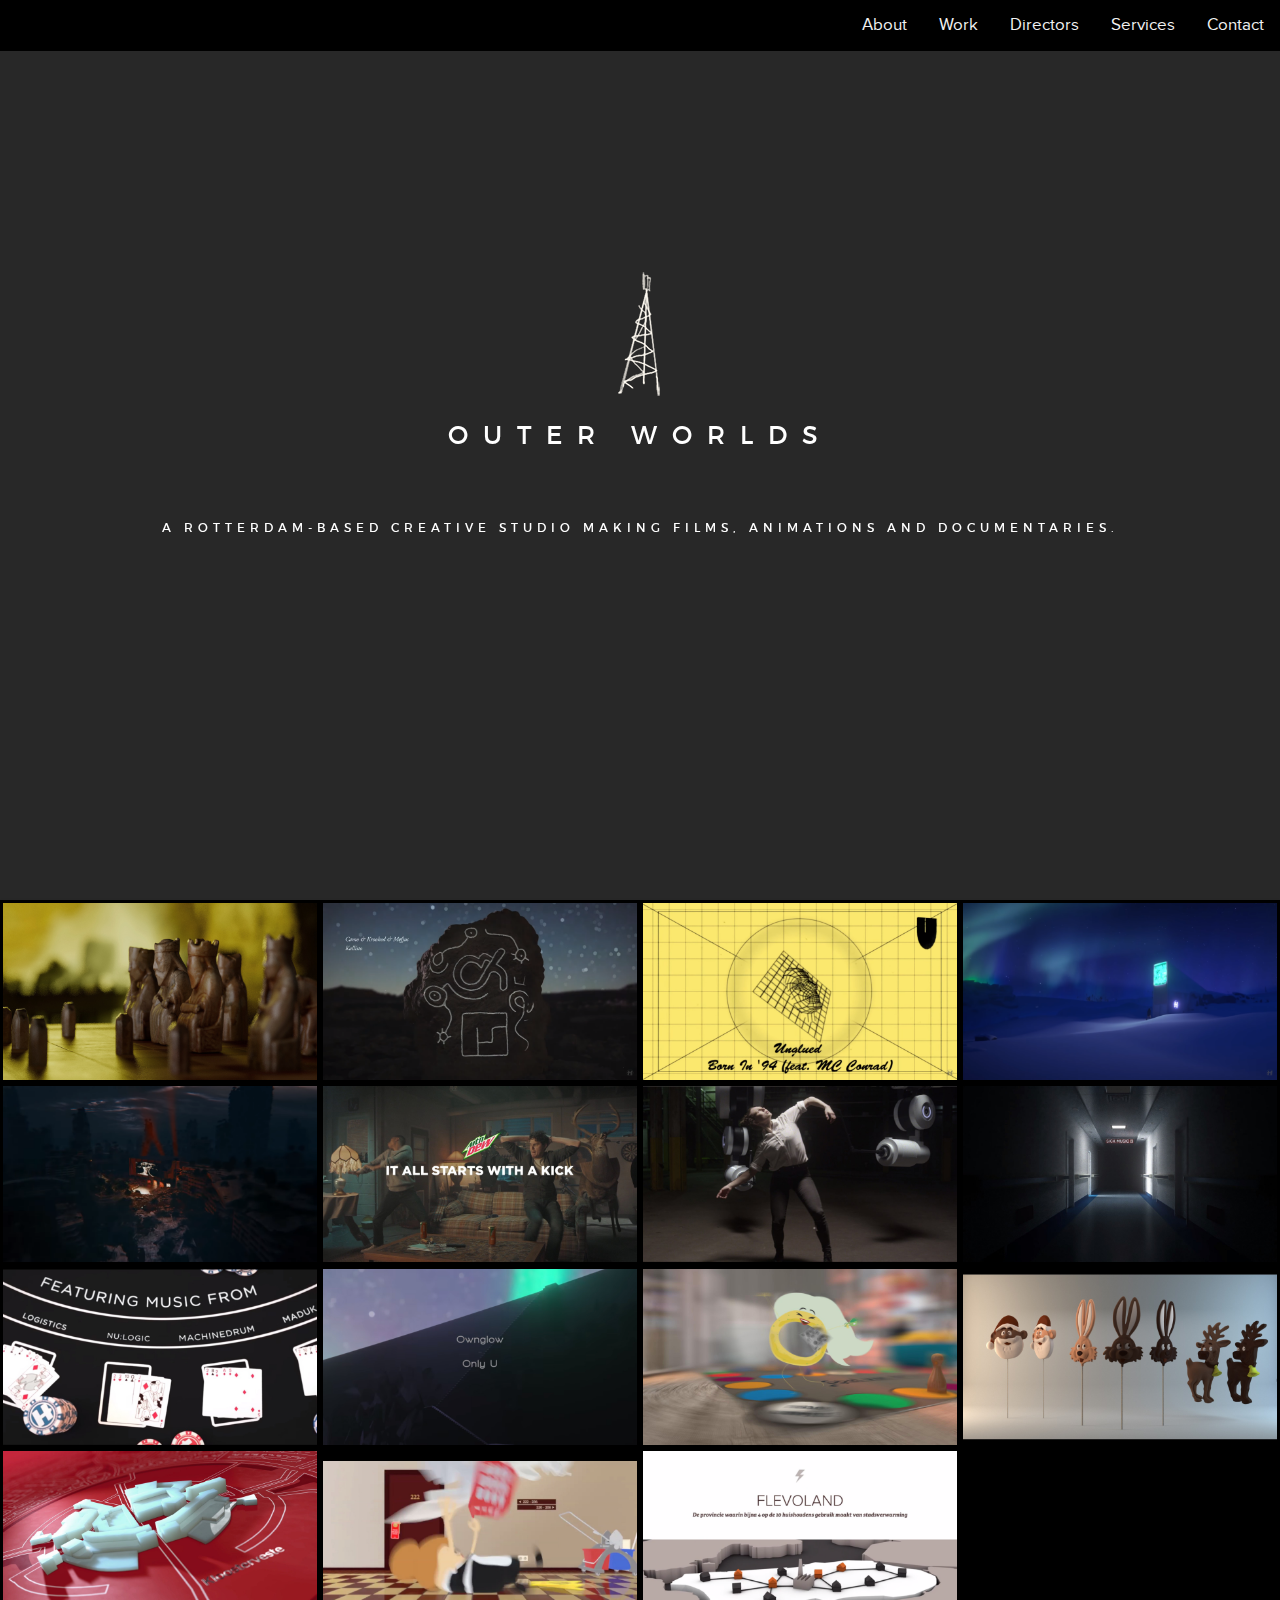
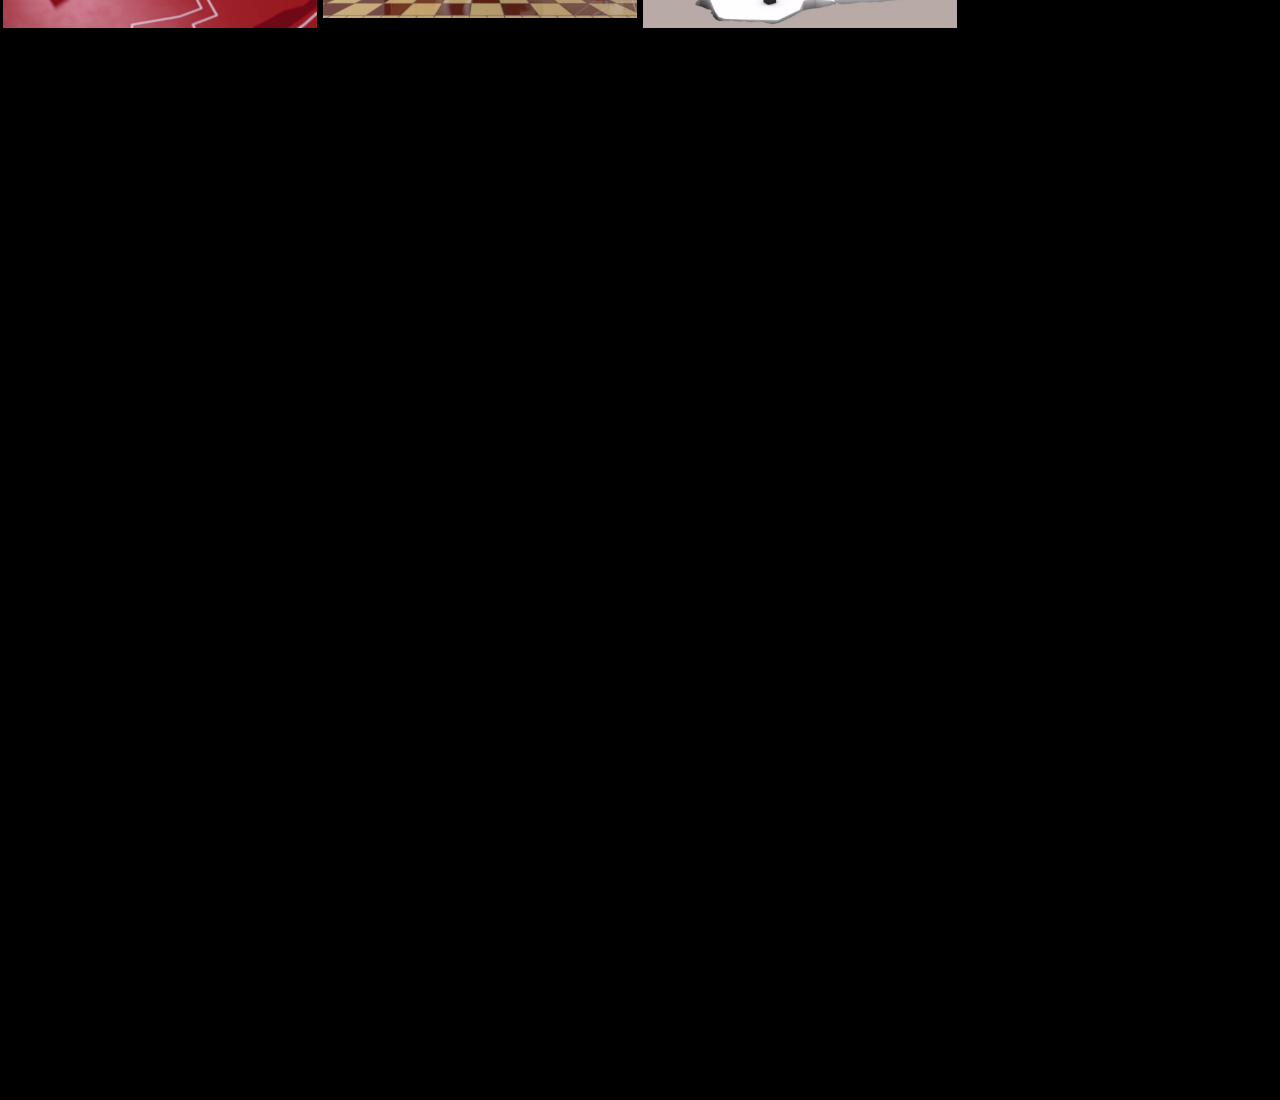
==== index.html @ 0bb69a41 "test" ====
<!DOCTYPE html>
<html>
    <style>

        a:link {
        color: #7c7d7d;
        text-decoration: none;
        }
        
        a:visited {
        color: #7c7d7d;
        }
        
        a:hover {
        color: #84895b;
        }
        
        hr { 
        color: #000;
        display: block;
        margin-top: 0.5em;
        margin-bottom: 0.5em;
        margin-left: auto;
        margin-right: auto;
        border-style: inset;
        border-width: 1px;
        } 
        
        </style>
    
    <head>
        <meta charset="utf-8">
        <meta http-equiv="X-UA-Compatible" content="IE=edge">
        <title>Outer Worlds Studio</title>
        <meta name="description" content="Outer Worlds Studio">
        <link rel="stylesheet" href="main.css">
        
         <!--
        Google Analytics
        -->
        <script>
  (function(i,s,o,g,r,a,m){i['GoogleAnalyticsObject']=r;i[r]=i[r]||function(){
  (i[r].q=i[r].q||[]).push(arguments)},i[r].l=1*new Date();a=s.createElement(o),
  m=s.getElementsByTagName(o)[0];a.async=1;a.src=g;m.parentNode.insertBefore(a,m)
  })(window,document,'script','//www.google-analytics.com/analytics.js','ga');

  ga('create', 'UA-64780541-1', 'auto');
  ga('send', 'pageview');

</script>
        
    </head>
    <body>
        <!-- The video -->
     
<video autoplay muted loop id="myVideo">
  <source src="home2.mp4" type="video/mp4">
</video>
        
        
        
        <div class="toplogo">
  <a class="active" href="#home">Outer Worlds Studio</a>
</div> 
         <div class="topnav">
  <a class="active" href="#home">Contact</a>
  <a href="#news">Services</a>
  <a href="#contact">Directors</a>
               <a href="#work">Work</a>
  <a href="#about">About</a>
</div> 

        
        <div class = "homepage">
           <div class = "homepagetext">
               <img ALIGN ="center" src="img/ow_white_150.png">
               <h2 ALIGN ="center">OUTER WORLDS</h2>
               <BR><BR><BR>
          
        <h1 text-align ="center">A ROTTERDAM-BASED CREATIVE STUDIO MAKING FILMS, ANIMATIONS AND DOCUMENTARIES.</h1>
     
 </div>
        
        
     
        
        
         </div>
   <section id="work">
               
               <div class = "homepagecontent">
        
       <!--
        
        <h4>WELCOME
        </h4>
        <br>
        
        <p>
                This is a showreel containing my work done in the last two years. 
        </p>
                   -->


            
            
            <!-- ADD PROJECTS HERE -->
        
            <div class="col span_1_of_4">
                <ul class="photo-grid"><li><figure>
            <a href="project/Reborn.html"><img src="project/img/reborn.jpg" alt="reborn">    <figcaption><p>Reborn<br>Carlo Pietramale</p></figcaption></figure></a></li></ul>
            </div> 
            
            <div class="col span_1_of_4">
                <ul class="photo-grid"><li><figure>
            <a href="project/HR_CK.html"><img src="project/img/HR_CK/hr_ck01.png" alt="HR_CK">    <figcaption><p>Camo & Krooked - Kallisto<br>Carlo Pietramale</p></figcaption></figure></a></li></ul>
            </div> 
        
         <div class="col span_1_of_4">
                <ul class="photo-grid"><li><figure>
            <a href="project/HR_UG.html"><img src="project/img/HR_UG/hr_ug01.png" alt="HR_UG">    <figcaption><p>Unglued & Phace - Malware<br>Carlo Pietramale</p></figcaption></figure></a></li></ul>
            </div> 
        

        
            <div class="col span_1_of_4">
                <ul class="photo-grid"><li><figure>
            <a href="project/HR_SM2019.html"><img src="project/img/SM2019/sm2019_h.png" alt="SM2019">    <figcaption><p>Sick Music 2019<br>Carlo Pietramale</p></figcaption></figure></a></li></ul>
            </div> 

            <div class="col span_1_of_4">
                <ul class="photo-grid"><li><figure>
            <a href="project/Chainsmokers.html"><img src="project/img/Chainsmokers/Chainsmokers_02.png" alt="Chainsmokers">    <figcaption><p>Chainsmokers<br>Carlo Pietramale</p></figcaption></figure></a></li></ul>
            </div> 
        
            <div class="col span_1_of_4">
                <ul class="photo-grid"><li><figure>
            <a href="project/MountainDew.html"><img src="project/img/Mountaindew/md01.jpg" alt="Mountain Dew">    <figcaption><p>Mountain Dew<br>Carlo Pietramale</p></figcaption></figure></a></li></ul>
            </div> 

            <div class="col span_1_of_4">
                <ul class="photo-grid"><li><figure>
            <a href="project/REACH.html"><img src="project/img/REACH/RE_05.jpg" alt="REACH">    <figcaption><p>REACH<br>Carlo Pietramale</p></figcaption></figure></a></li></ul>
            </div> 

            <div class="col span_1_of_4">
                <ul class="photo-grid"><li><figure>
            <a href="project/HR_SM3.html"><img src="project/img/HR_SM2018/SM_01.jpg" alt="SM2018">    <figcaption><p>SICK MUSIC 2018<br>Carlo Pietramale</p></figcaption></figure></a></li></ul>
            </div> 

            <div class="col span_1_of_4">
                <ul class="photo-grid"><li><figure>
            <a href="project/HR_WA21.html"><img src="project/img/HR_WA21/WA21_02.jpg" alt="WA21">    <figcaption><p>WE ARE 21<br>Carlo Pietramale</p></figcaption></figure></a></li></ul>
            </div> 
            

            <div class="col span_1_of_4">
                <ul class="photo-grid"><li><figure>
            <a href="project/Ownglow.html"><img src="project/img/Ownglow/OG_01.jpg" alt="Ownglow">    <figcaption><p>OWNGLOW<br>Carlo Pietramale</p></figcaption></figure></a></li></ul>
            </div> 
      
            <div class="col span_1_of_4">
                <ul class="photo-grid"><li><figure>
            <a href="project/Smiths.html"><img src="project/img/Smiths.jpg" alt="/Smiths"></a>   <figcaption><p>SMITHS - GEZELLIGE TIJDEN<br>Carlo Pietramale</p></figcaption></figure></a></li></ul>
            </div>

            <div class="col span_1_of_4">
                <ul class="photo-grid"><li><figure>
            <a href="project/Chocolate.html"><img src="project/img/chocolate_1920x1080.jpg" alt="Chocolate"></a>    <figcaption><p>CHOCOLATE<br>Carlo Pietramale</p></figcaption></figure></a></li></ul>
            </div> 

            <div class="col span_1_of_4">
                <ul class="photo-grid"><li><figure>
            <a href="project/NRW.html"><img src="project/img/Kloosterveste.jpg" alt="NRW"></a>    <figcaption><p>NRW<br>Carlo Pietramale</p></figcaption></figure></a></li></ul>
            </div>    

            <div class="col span_1_of_4">
                <ul class="photo-grid"><li><figure>
            <a href="project/SVH.html"><img src="project/img/SVH.jpg" alt="SVH"></a>    <figcaption><p>SVH</p></figcaption></figure></a></li></ul>
            </div>   

<div class="col span_1_of_4">
                <ul class="photo-grid"><li><figure>
            <a href="project/Bridgis.html"><img src="project/img/Bridgis.png" alt="Bridgis"></a>    <figcaption><p>Bridgis</p></figcaption></figure></a></li></ul>
            </div> 

</section>
            
       
            
            
            
            
            
            
        </div>
        <div class = "footer">
          
            </div>
     

        </div>
    </body>
</html>
<!--

    [[[[[[[[[[[[[[[      ]]]]]]]]]]]]]]]
    [::::::::::::::      ::::::::::::::]
    [::::::::::::::      ::::::::::::::]
    [::::::[[[[[[[:      :]]]]]]]::::::]
    [:::::[                      ]:::::]
    [:::::[                      ]:::::]
    [:::::[                      ]:::::]
    [:::::[                      ]:::::]
    [:::::[     CODE THE WEB     ]:::::]
    [:::::[  http://brackets.io  ]:::::]
    [:::::[                      ]:::::]
    [:::::[                      ]:::::]
    [:::::[                      ]:::::]
    [:::::[                      ]:::::]
    [::::::[[[[[[[:      :]]]]]]]::::::]
    [::::::::::::::      ::::::::::::::]
    [::::::::::::::      ::::::::::::::]
    [[[[[[[[[[[[[[[      ]]]]]]]]]]]]]]]

-->
---- main.css ----
/* http://meyerweb.com/eric/tools/css/reset/ 
   v2.0 | 20110126
   License: none (public domain)
*/

html, body, div, span, applet, object, iframe,
h1, h2, h3, h4, h5, h6, p, blockquote, pre,
a, abbr, acronym, address, big, cite, code,
del, dfn, em, img, ins, kbd, q, s, samp,
small, strike, strong, sub, sup, tt, var,
b, u, i, center,
dl, dt, dd, ol, ul, li,
fieldset, form, label, legend,
table, caption, tbody, tfoot, thead, tr, th, td,
article, aside, canvas, details, embed, 
figure, figcaption, footer, header, hgroup, 
menu, nav, output, ruby, section, summary,
time, mark, audio, video {
	margin: 0;
	padding: 0;
	border: 0;
	font-size: 100%;
	font: inherit;
	vertical-align: baseline;
}
/* HTML5 display-role reset for older browsers */
article, aside, details, figcaption, figure, 
footer, header, hgroup, menu, nav, section {
	display: block;
}
body {
	line-height: 1;
}
ol, ul {
	list-style: none;
}
blockquote, q {
	quotes: none;
}
blockquote:before, blockquote:after,
q:before, q:after {
	content: '';
	content: none;
}
table {
	border-collapse: collapse;
	border-spacing: 0;
}

/* HTML5 display-role reset for older browsers */




.toplogo {
      position: fixed;
  overflow: hidden;

    right:1;
    background: (0,0,0,0.5);
        z-index: 102;
        Height: 100vh;

}

.toplogo a {
  float: left;
  color: #f2f2f2;
  text-align: center;
  padding: 14px 16px;
  text-decoration: none;
  font-size: 17px;
}

.toplogo a:hover {
  background: rgba(0, 0, 0, 0.5);
  color: black;
    
}


/* Top navigation */
.topnav {
      position: fixed;
  overflow: hidden;

    right:0;
    background: (0,0,0,0.5);
        z-index: 101;
    width:100%;
    background-color:black;

}

.topnav a {

  float: right;
  color: #f2f2f2;
  text-align: center;
  padding: 14px 16px;
  text-decoration: none;
  font-size: 17px;
    
  background-color: rgba(0, 0, 0, 0.5);
}

.topnav a:hover {
  background: rgba(0, 0, 0, 0.9);
  color: white;
    
}

/* Style the video: 100% width and height to cover the entire window */
#myVideo {
  position: fixed;
  right: 0;
  bottom: 0;
  min-width: 100%;
  min-height: 100%;
    z-index: -1;
}


/* set body max width here */

body {
    margin: 0 auto;

 max-width: 100%;
    font-family: "Proxima-Nova", Helvetica, montserratregular, sans-serif;
    font-size: 15px;
    line-height: 1.5em;
    color: #FFFFFF;

    box-shadow: 0 0 2px rgba(0, 0, 0, 0.06);


}

.homepage {
    background: 0,0,0,0;
    Height: 100vh;
    Width: 100%;
    box-shadow: 0 0 2px rgba(0, 0, 0, 0.06);
    }

.homepagecontent {
    background: 1,1,1,1;
    Height: 200vh;
    Width: 100%;
    box-shadow: 0 0 2px rgba(0, 0, 0, 0.06);
    background-color: #000;
    }
.homepagetext{
    
position: absolute;
top: 30%;
Width: 100%;
}

.homepagesubtext{
    
          position: absolute;
  top: 30%;
    Width: 50%;
    align-self: center;
}

/*  SECTIONS  */
.section {
	clear: none;
	padding: 0px;
	margin: 0%;
}

/*  COLUMN SETUP  */
.col {
	display: block;
	float:left;
	margin: 0.25% 0.25% 0.25% 0.25%;

}

.colcontact {
	display: block;
	float:left;
	margin: 0.25% 0.25% 0.25% 0%;
}
.col:first-child { margin-left: 0.25%; }

/*  GROUPING  */
.group:before,
.group:after { content:""; display:table; }
.group:after { clear:both;}
.group { zoom:1; /* For IE 6/7 */ }
/*  GRID OF FOUR  */
.span_4_of_4 {
	width: 100%;
}
.span_3_of_4 {
	width: 74.6%;
}
.span_2_of_4 {
	width: 49.2%;
}
.span_1_of_4 {
	width: 24.5%;
}

/*  GRID OF THREE  */
.span_3_of_3 { width: 100%; }
.span_2_of_3 { width: 66.66%; }
.span_1_of_3 { width: 31.48%; }

/*  GO FULL WIDTH BELOW 480 PIXELS */
@media only screen and (max-widthhttp://carlopietramale.com/: 480px) {
	.col {  margin: 1% 0 1% 0%; }
	.span_1_of_4, .span_2_of_4, .span_3_of_4, .span_4_of_4 { width: 100%; }
}




#footer_social {
        float:left;
        display:inline-block;
        width:16px;
        height:16px;
    
    
}



html {
    background-color: #282828;
    -webkit-font-smoothing: antialiased;
    height:100%
}


h1, h2, h3, h4, h5, h6 {
    color: #FFFFFF;
    font-weight: normal;
    line-height: 1.3em;
    
}

h1 {
    letter-spacing: 5px;
    font-size: 12px;
    font-family: "montserratregular";
    text-align: center;
}

h2 {
    margin-top: 0em;
    font-size: 25px;
    letter-spacing: 15px;
    font-family: "montserratregular";
    text-align: center;
}

h3 {
    margin-top: 0em;
    font-size: 12px;
    font-family: "Proxima-Nova";
    letter-spacing: 1px;
    
}

h4 {
    font-size: 26px;
    font-family: "Proxima-Nova";
    line-height: 1;
}

h5 {
    font-size: 280%;
    font-family: "Proxima-Nova";
    line-height: 1;
}
contactmargin {
    margin-left: 2cm;
}
footer {
    font-size: 10px;
}
/* footer text */

.alignleft {
	float: left;
}
.alignright {
	float: right;
}
.aligncenter {
    float:center;   
}

/* footer text */

a {
    color: #0083e8;
}

/* center text countdown, remove after countdown */

.countdownimage {

position:relative;
}



.countdowntext {
    
left: 0;
    position:absolute;
    text-align:center;
    top: 30px;
    width: 100%
    
}

/* center text countdown, remove after countdown */

.image {
    position:relative;
}

.text {
    left: 0;
    position:absolute;
    text-align:center;
    top: 30px;
    width: 100%
}

/* center text countdown, remove after countdown */

p {
    font-family: "Proxima-Nova";
    line-height: 1.5em;
    margin: 10px 0;
    
}

b, strong {
    font-weight: 600;
}


samp {
    display: none;
}

img {

    background: transparent;
    border-radius: 0px;
    display: block;
    margin: 0em auto;
    max-width: 100%;
}

br {
    content: " ";
    display: block;
    margin: 10px ;
    line-height: 5px;
}

br1 {
    content: " ";
    display: block;
    margin: 10px ;
    line-height: 5px;
}

hr {
    color:"#7c7d7d";
}

slider {
    line-height:30px;
    background-color:#eeeeee;
    width:1024;
    float:left;	      
    
}

@-webkit-keyframes colorize {
    0% {
        -webkit-filter: grayscale(100%);
    }
    100% {
        -webkit-filter: grayscale(0%);
    }
}

@keyframes colorize {
    0% {
        filter: grayscale(100%);
    }
    100% {
        filter: grayscale(0%);
    }
}

@font-face {
    font-family: 'montserratregular';
    src: url('fonts/montserrat-regular-webfont.eot');
    src: url('fonts/montserrat-regular-webfont.eot?#iefix') format('embedded-opentype'),
         url('fonts/montserrat-regular-webfont.woff2') format('woff2'),
         url('fonts/montserrat-regular-webfont.woff') format('woff'),
         url('fonts/montserrat-webfont.ttf') format('truetype');
    font-weight: normal;
    font-style: normal;

}

@font-face {
    font-family: 'Proxima-Nova';
    src: url('fonts/mamark_simonson_-_proxima_nova_regular-webfont.eot');
    src: url('fonts/mark_simonson_-_proxima_nova_regular-webfont.eot?#iefix') format('embedded-opentype'),
         url('fonts/mark_simonson_-_proxima_nova_regular-webfont.woff2') format('woff2'),
         url('fonts/mark_simonson_-_proxima_nova_regular-webfont.woff') format('woff'),
         url('fonts/mark_simonson_-_proxima_nova_regular-webfont.ttf') format('truetype');
    font-weight: normal;
    font-style: normal;

}




.photo-grid {


	text-align: center;

}

.photo-grid li {



}

.photo-grid img {

}

.photo-grid figure {
    /*fix de hoogte hier */
	height: 100%;
	overflow: hidden;
	position: relative;
	width: 100%;
}

.photo-grid figcaption {
	background: rgba(0,0,0,0.8);
	color: white;
	display: table;
	height: 100%;
    width:100%;
	left: 0;
	opacity: 0;
	position: absolute;
	right: 0;
	top: 0;
	z-index: 100;
}

.photo-grid figcaption p {
	display: table-cell;
	position: relative;
	top: -40px;
	width: 400px;
	vertical-align: middle;
}

.photo-grid li:hover figcaption {
	opacity: 1;
}

.photo-grid figcaption p {
	display: table-cell;
	position: relative;
	top: -40px;
	width: 289px;
	-webkit-transition: all 300ms ease-out;
	-moz-transition: all 300ms ease-out;
	transition: all 300ms ease-out;
	vertical-align: middle;
}

.photo-grid li:hover figcaption p {
	-moz-transform: translateY(40px);
	-webkit-transform: translateY(40px);
	transform: translateY(40px);
}

.photo-grid figcaption {
	background: rgba(0,0,0,0.8);
	color: #7c7d7d;
	display: table;
	height: 100%;
	left: 0;
	opacity: 0;
	position: absolute;
	right: 0;
	top: 0;
	-webkit-transition: all 300ms;
	-moz-transition: all 300ms;
	transition: all 300ms;
	-webkit-transition-delay: 100ms;
	-moz-transition-delay: 100ms;
	transition-delay: 100ms;
	z-index: 100;
}
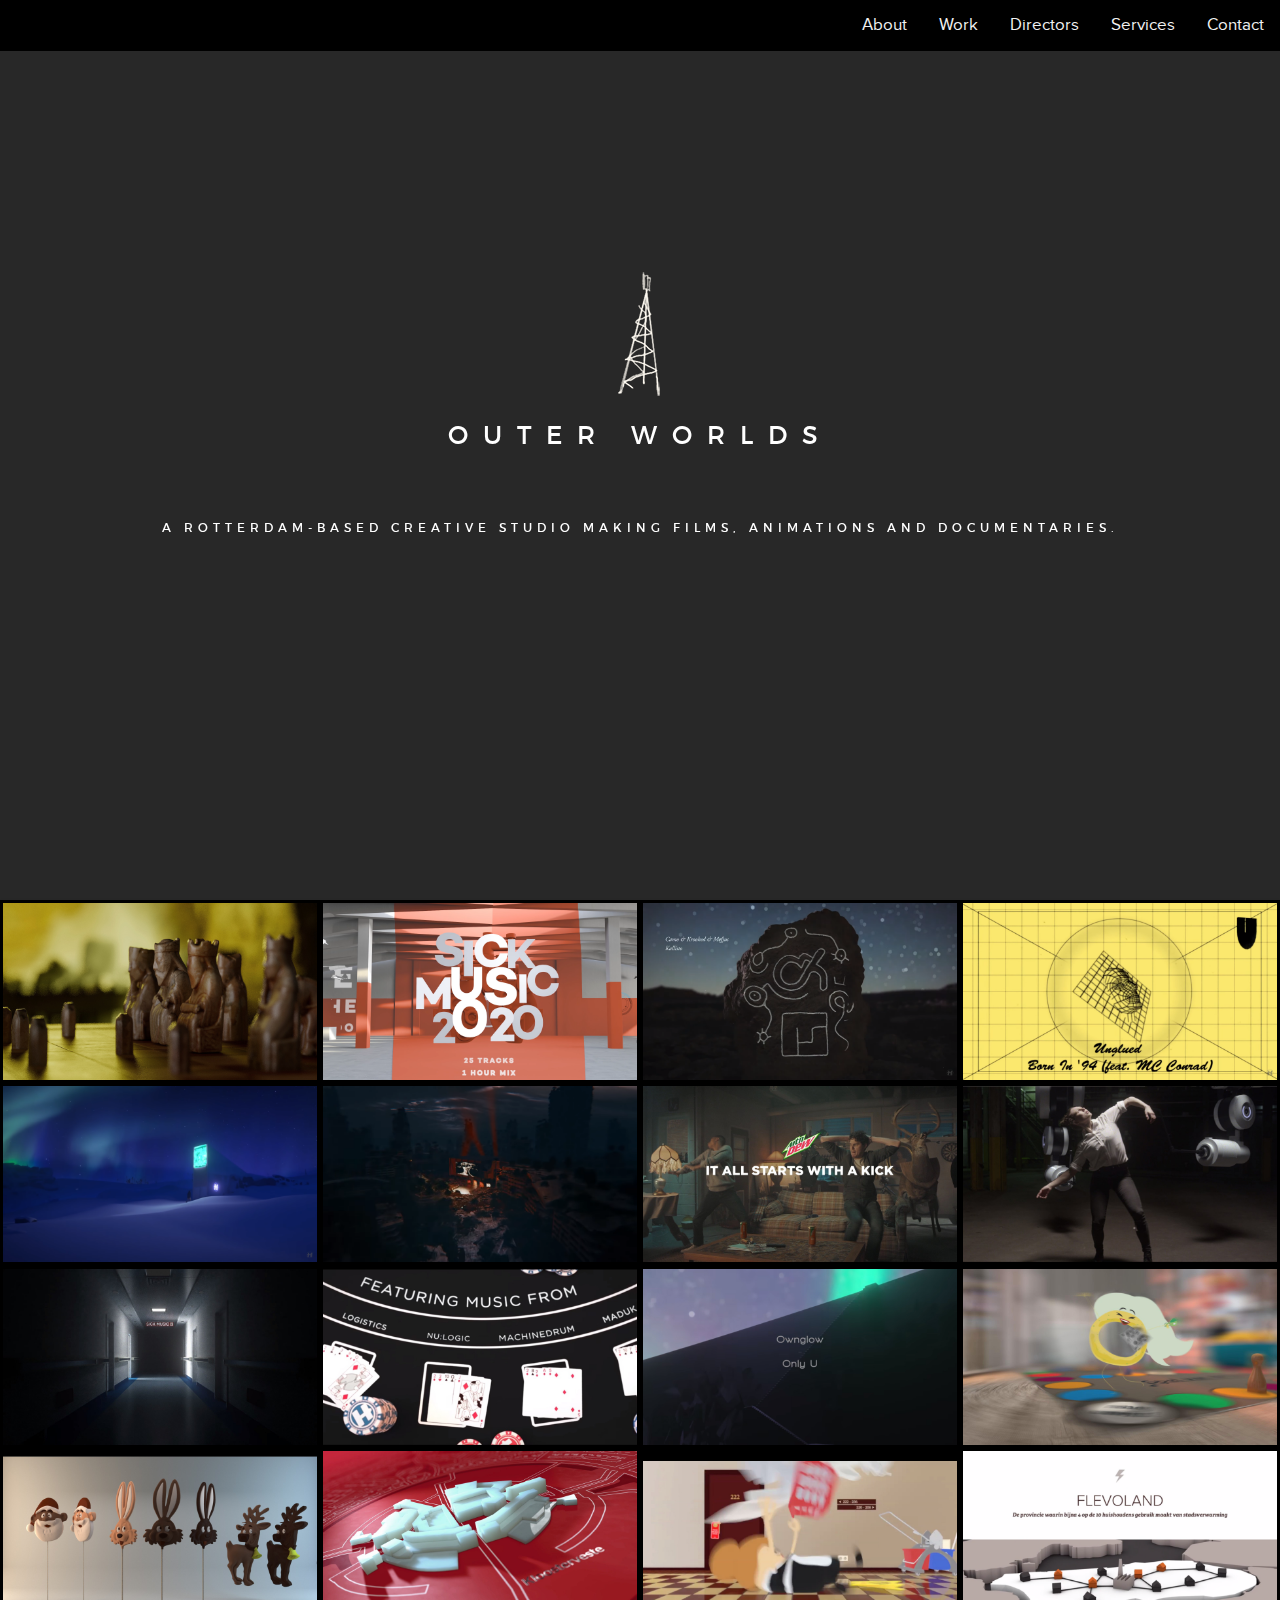
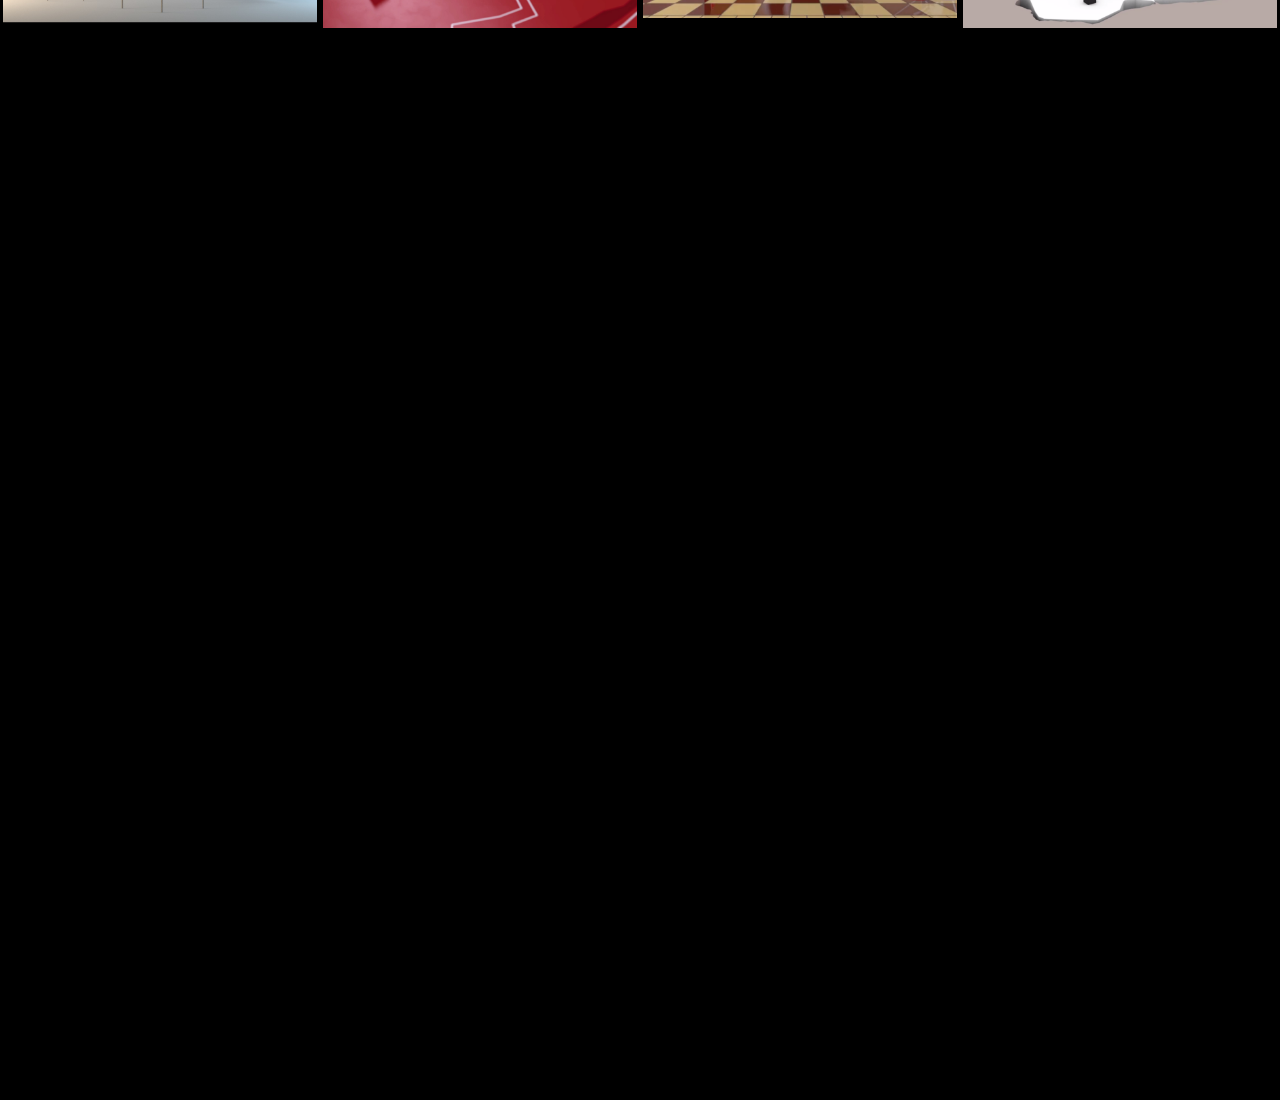
==== commit 4d16a719: "update" ====
--- a/index.html
+++ b/index.html
@@ -110,7 +110,10 @@
                 <ul class="photo-grid"><li><figure>
             <a href="project/Reborn.html"><img src="project/img/reborn.jpg" alt="reborn">    <figcaption><p>Reborn<br>Carlo Pietramale</p></figcaption></figure></a></li></ul>
             </div> 
-            
+            <div class="col span_1_of_4">
+                <ul class="photo-grid"><li><figure>
+            <a href="project/HR_SM2020.html"><img src="project/img/HR_SM2020/HR_SM2020.png" alt="SM2020">    <figcaption><p>Sick Music 2020<br>Carlo Pietramale</p></figcaption></figure></a></li></ul>
+            </div> 
             <div class="col span_1_of_4">
                 <ul class="photo-grid"><li><figure>
             <a href="project/HR_CK.html"><img src="project/img/HR_CK/hr_ck01.png" alt="HR_CK">    <figcaption><p>Camo & Krooked - Kallisto<br>Carlo Pietramale</p></figcaption></figure></a></li></ul>
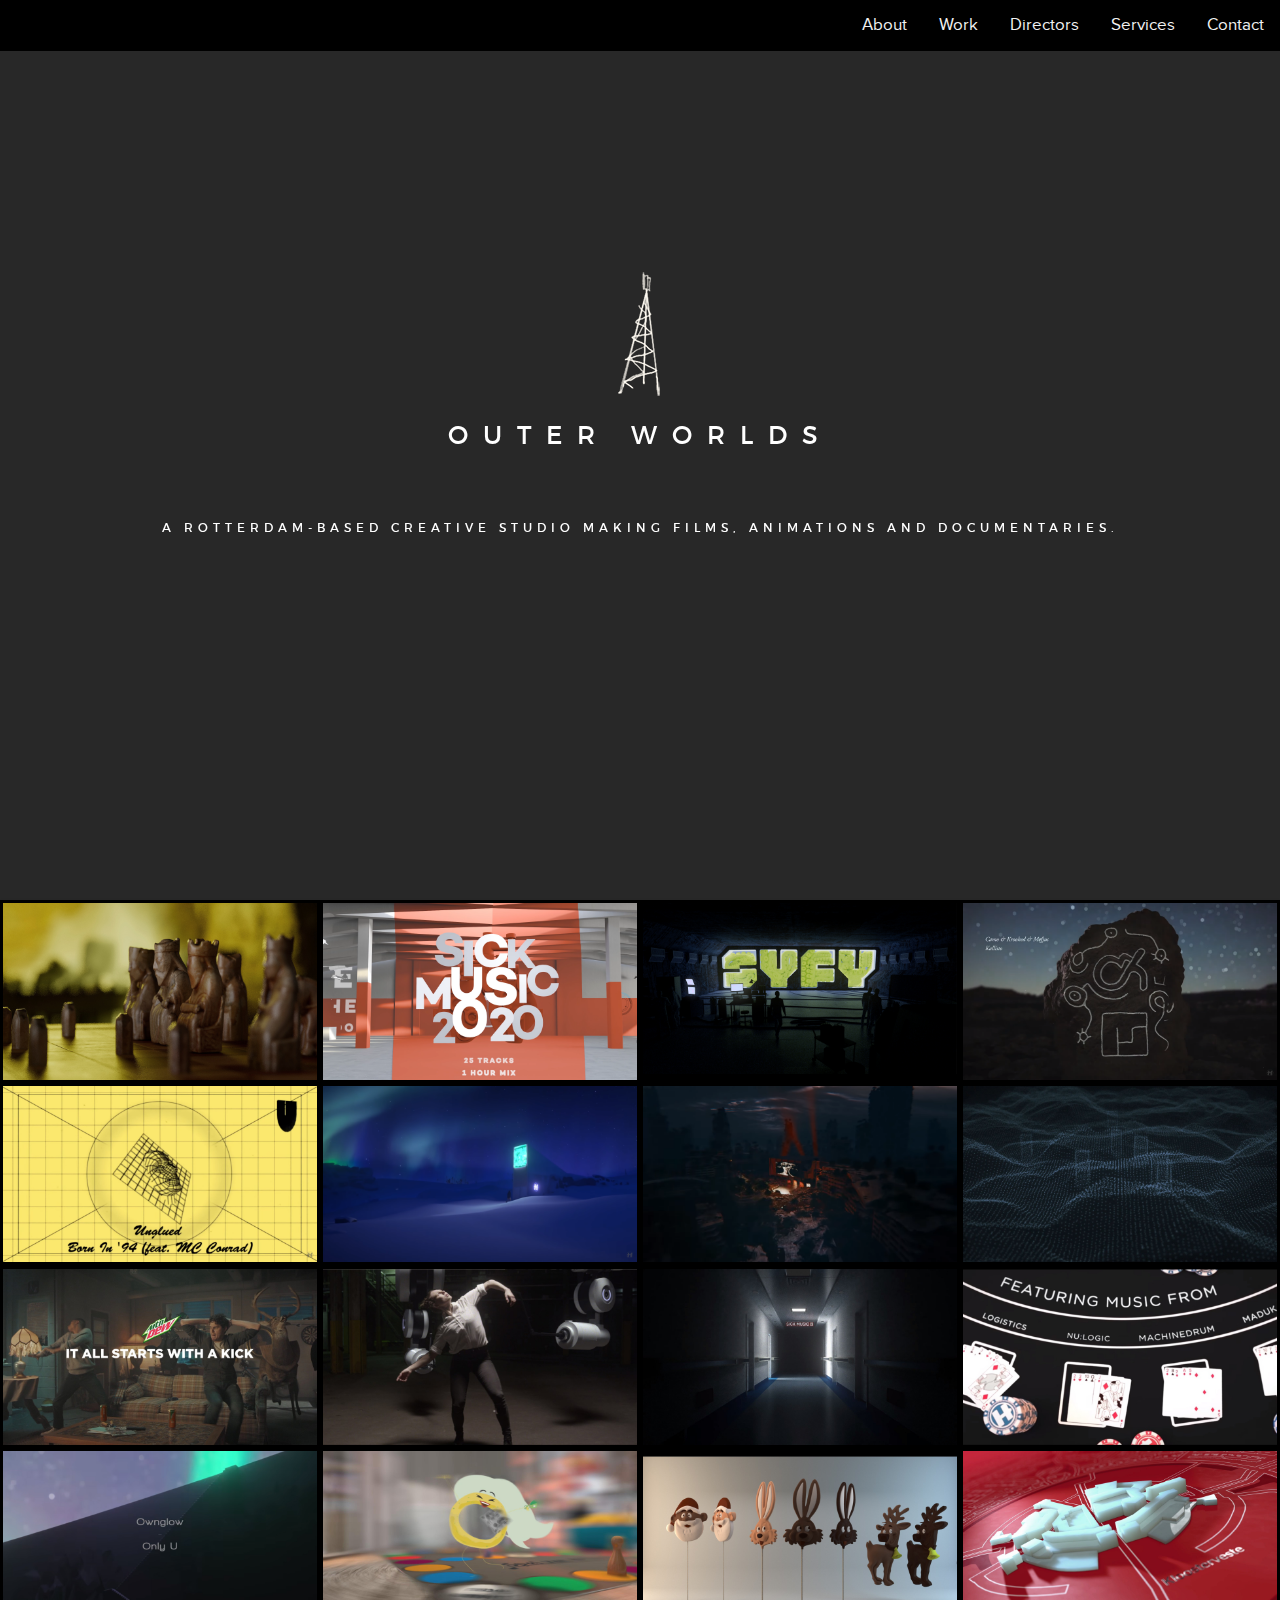
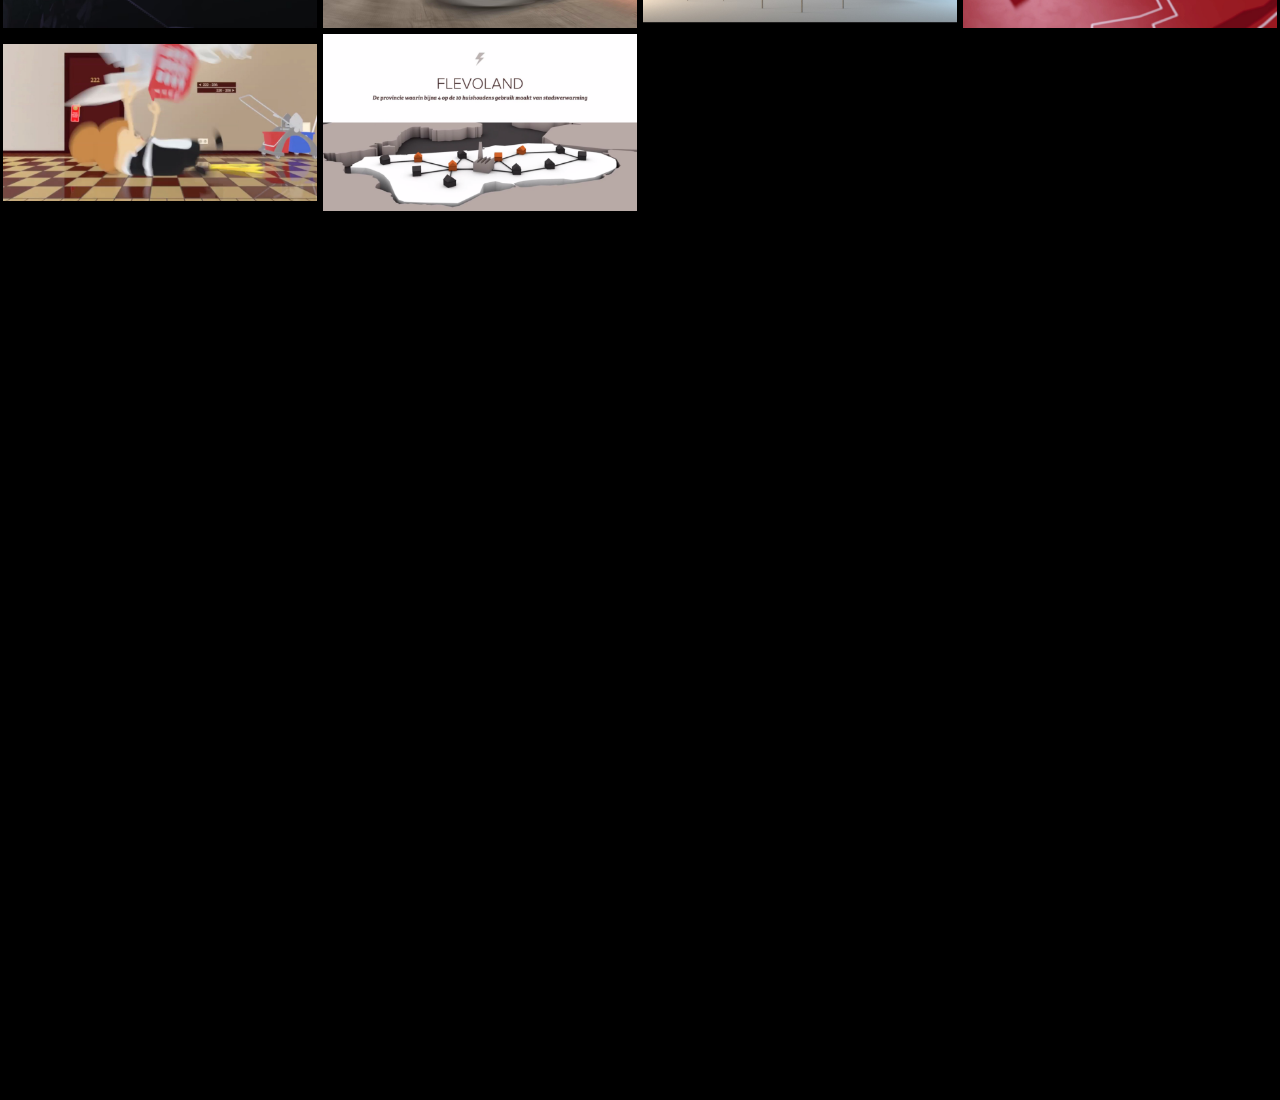
==== commit 2ef073cb: "update" ====
--- a/index.html
+++ b/index.html
@@ -111,9 +111,16 @@
             <a href="project/Reborn.html"><img src="project/img/reborn.jpg" alt="reborn">    <figcaption><p>Reborn<br>Carlo Pietramale</p></figcaption></figure></a></li></ul>
             </div> 
             <div class="col span_1_of_4">
-                <ul class="photo-grid"><li><figure>
+            <ul class="photo-grid"><li><figure>
             <a href="project/HR_SM2020.html"><img src="project/img/HR_SM2020/HR_SM2020.png" alt="SM2020">    <figcaption><p>Sick Music 2020<br>Carlo Pietramale</p></figcaption></figure></a></li></ul>
             </div> 
+            
+                   <div class="col span_1_of_4">
+            <ul class="photo-grid"><li><figure>
+            <a href="project/SYFY.html"><img src="project/img/SYFYTZGZ/SYFYTZGZ.jpg" alt="SYFY">    <figcaption><p>SYFY - TZGZ innies and outies<br>Carlo Pietramale</p></figcaption></figure></a></li></ul>
+            </div> 
+                   
+                   
             <div class="col span_1_of_4">
                 <ul class="photo-grid"><li><figure>
             <a href="project/HR_CK.html"><img src="project/img/HR_CK/hr_ck01.png" alt="HR_CK">    <figcaption><p>Camo & Krooked - Kallisto<br>Carlo Pietramale</p></figcaption></figure></a></li></ul>
@@ -134,6 +141,10 @@
             <div class="col span_1_of_4">
                 <ul class="photo-grid"><li><figure>
             <a href="project/Chainsmokers.html"><img src="project/img/Chainsmokers/Chainsmokers_02.png" alt="Chainsmokers">    <figcaption><p>Chainsmokers<br>Carlo Pietramale</p></figcaption></figure></a></li></ul>
+            </div> 
+            <div class="col span_1_of_4">
+                <ul class="photo-grid"><li><figure>
+            <a href="project/UD_Flashforward.html"><img src="project/img/UD_Flashforward/UD_Flashforward.jpg" alt="Urbandawn">    <figcaption><p>Urbandawn - Flashforward<br>Carlo Pietramale</p></figcaption></figure></a></li></ul>
             </div> 
         
             <div class="col span_1_of_4">
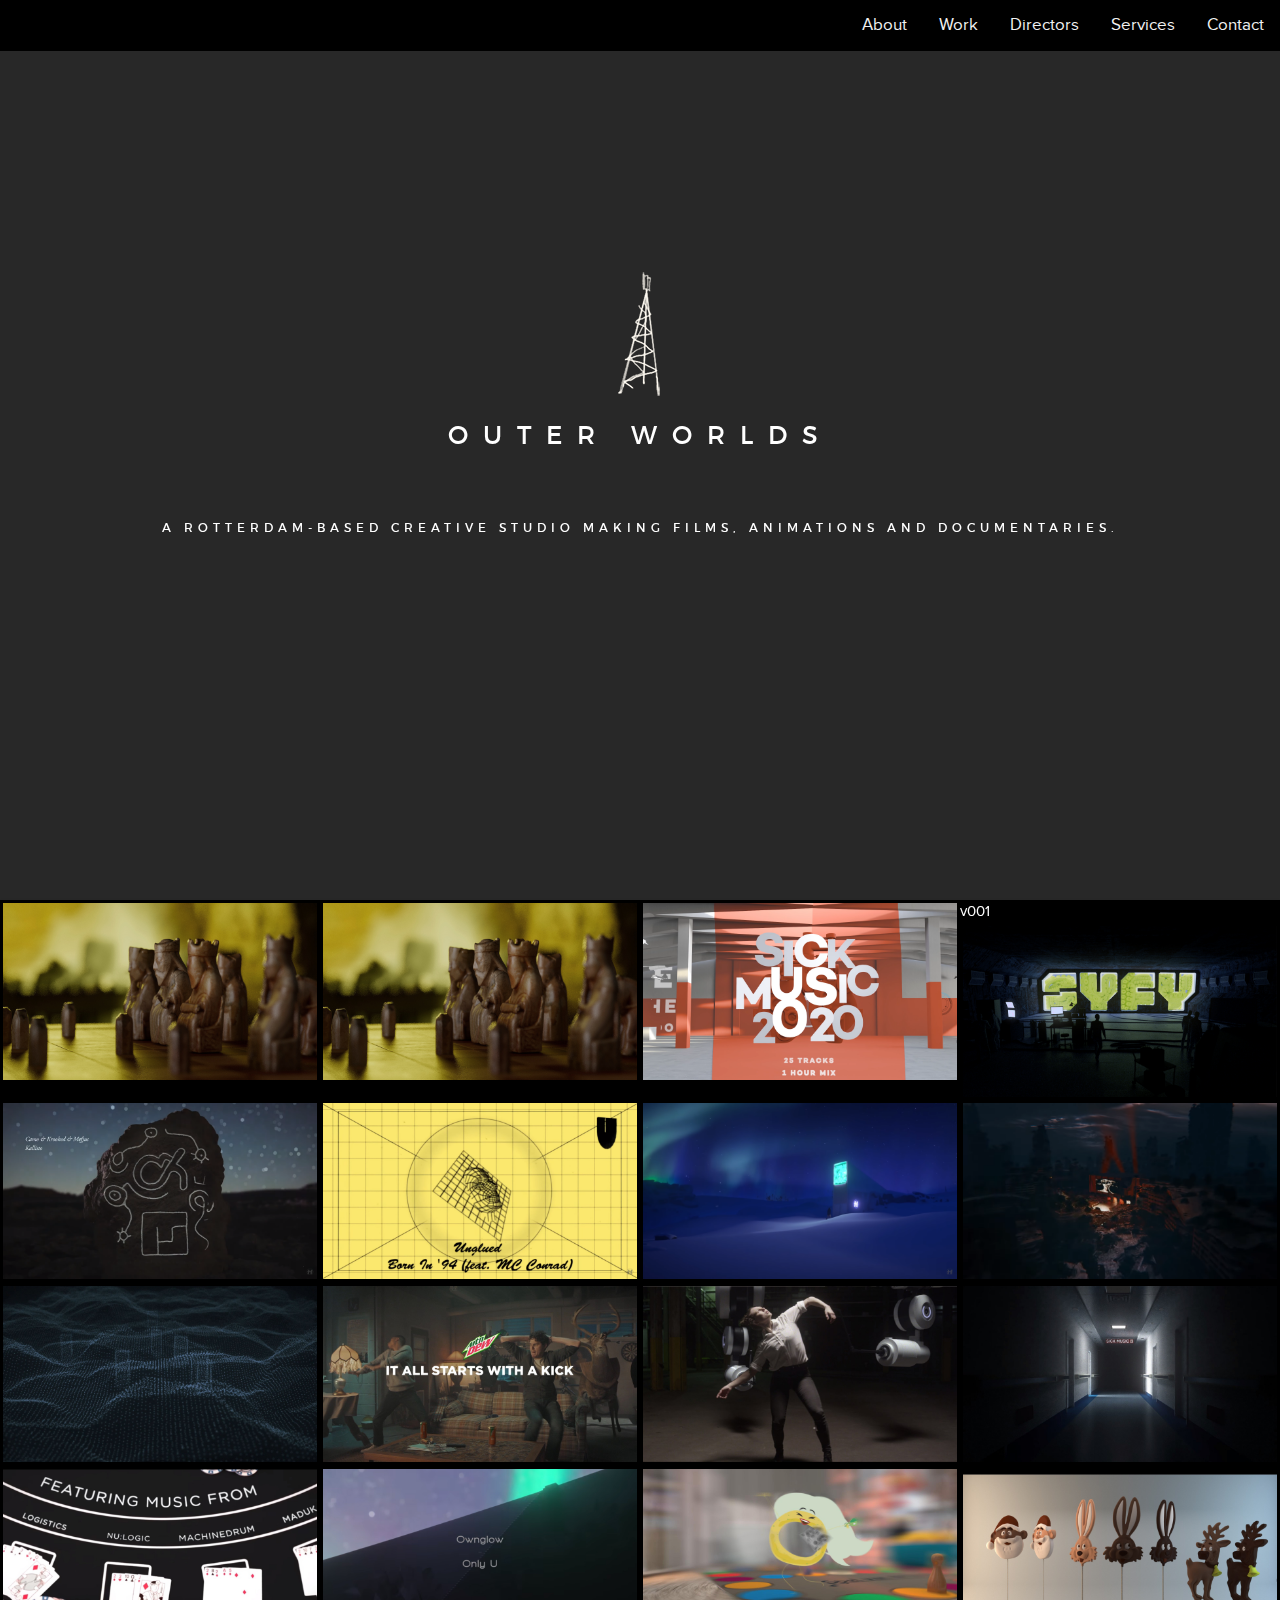
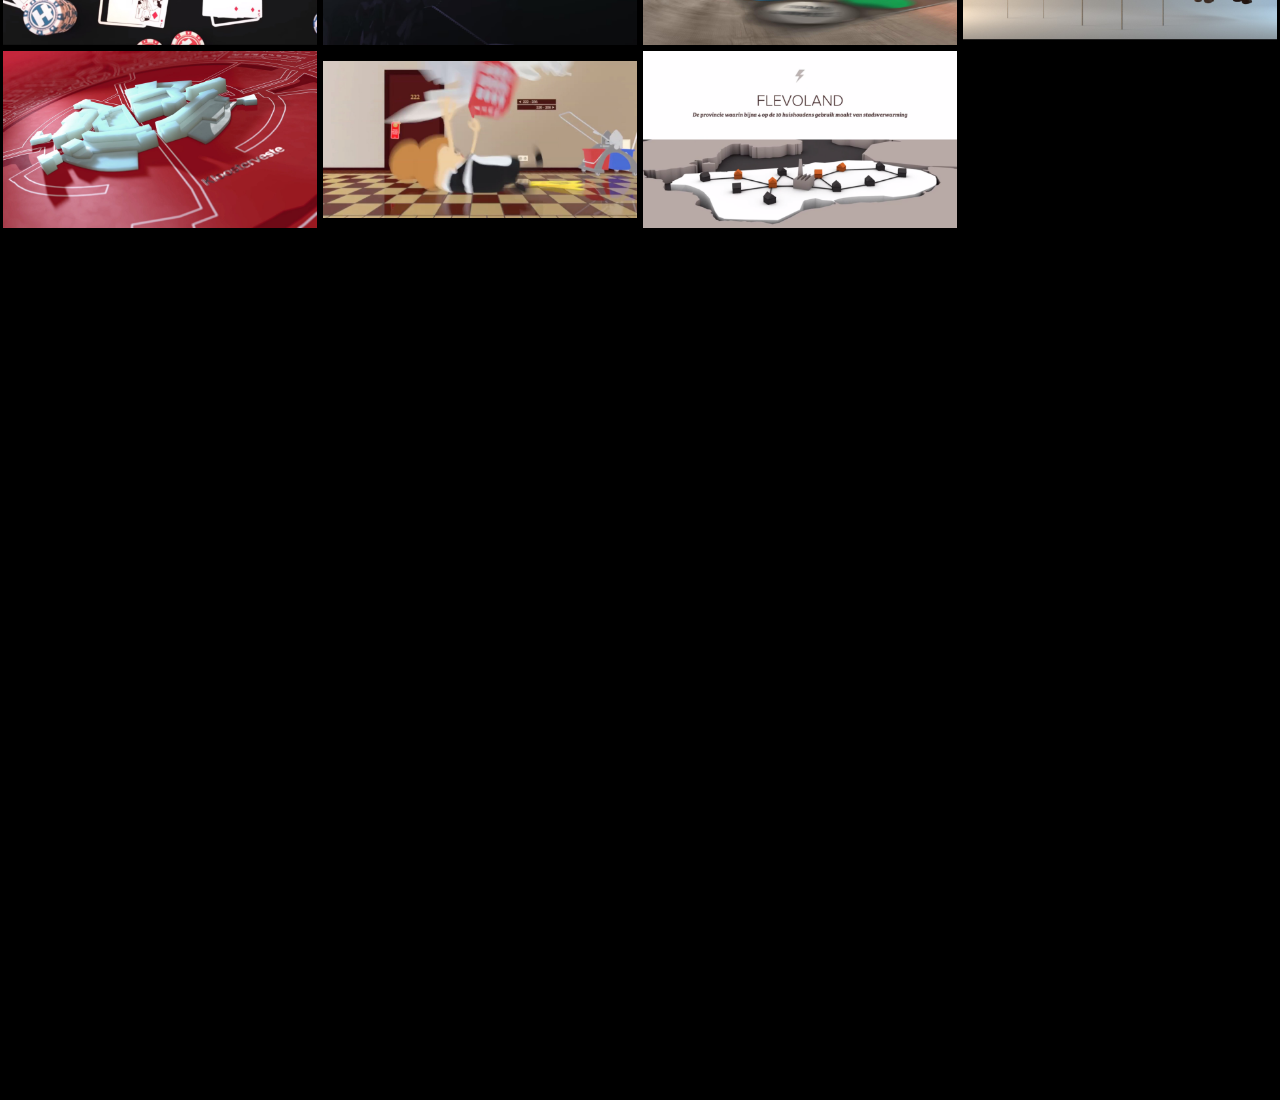
==== commit 81b511a5: "template" ====
--- a/index.html
+++ b/index.html
@@ -101,11 +101,14 @@
         </p>
                    -->
 
-
+v001
             
             
             <!-- ADD PROJECTS HERE -->
-        
+        <div class="col span_1_of_4">
+                <ul class="photo-grid"><li><figure>
+            <a href="project/Template.html"><img src="project/img/reborn.jpg" alt="reborn">    <figcaption><p>Reborn<br>Carlo Pietramale</p></figcaption></figure></a></li></ul>
+            </div> 
             <div class="col span_1_of_4">
                 <ul class="photo-grid"><li><figure>
             <a href="project/Reborn.html"><img src="project/img/reborn.jpg" alt="reborn">    <figcaption><p>Reborn<br>Carlo Pietramale</p></figcaption></figure></a></li></ul>
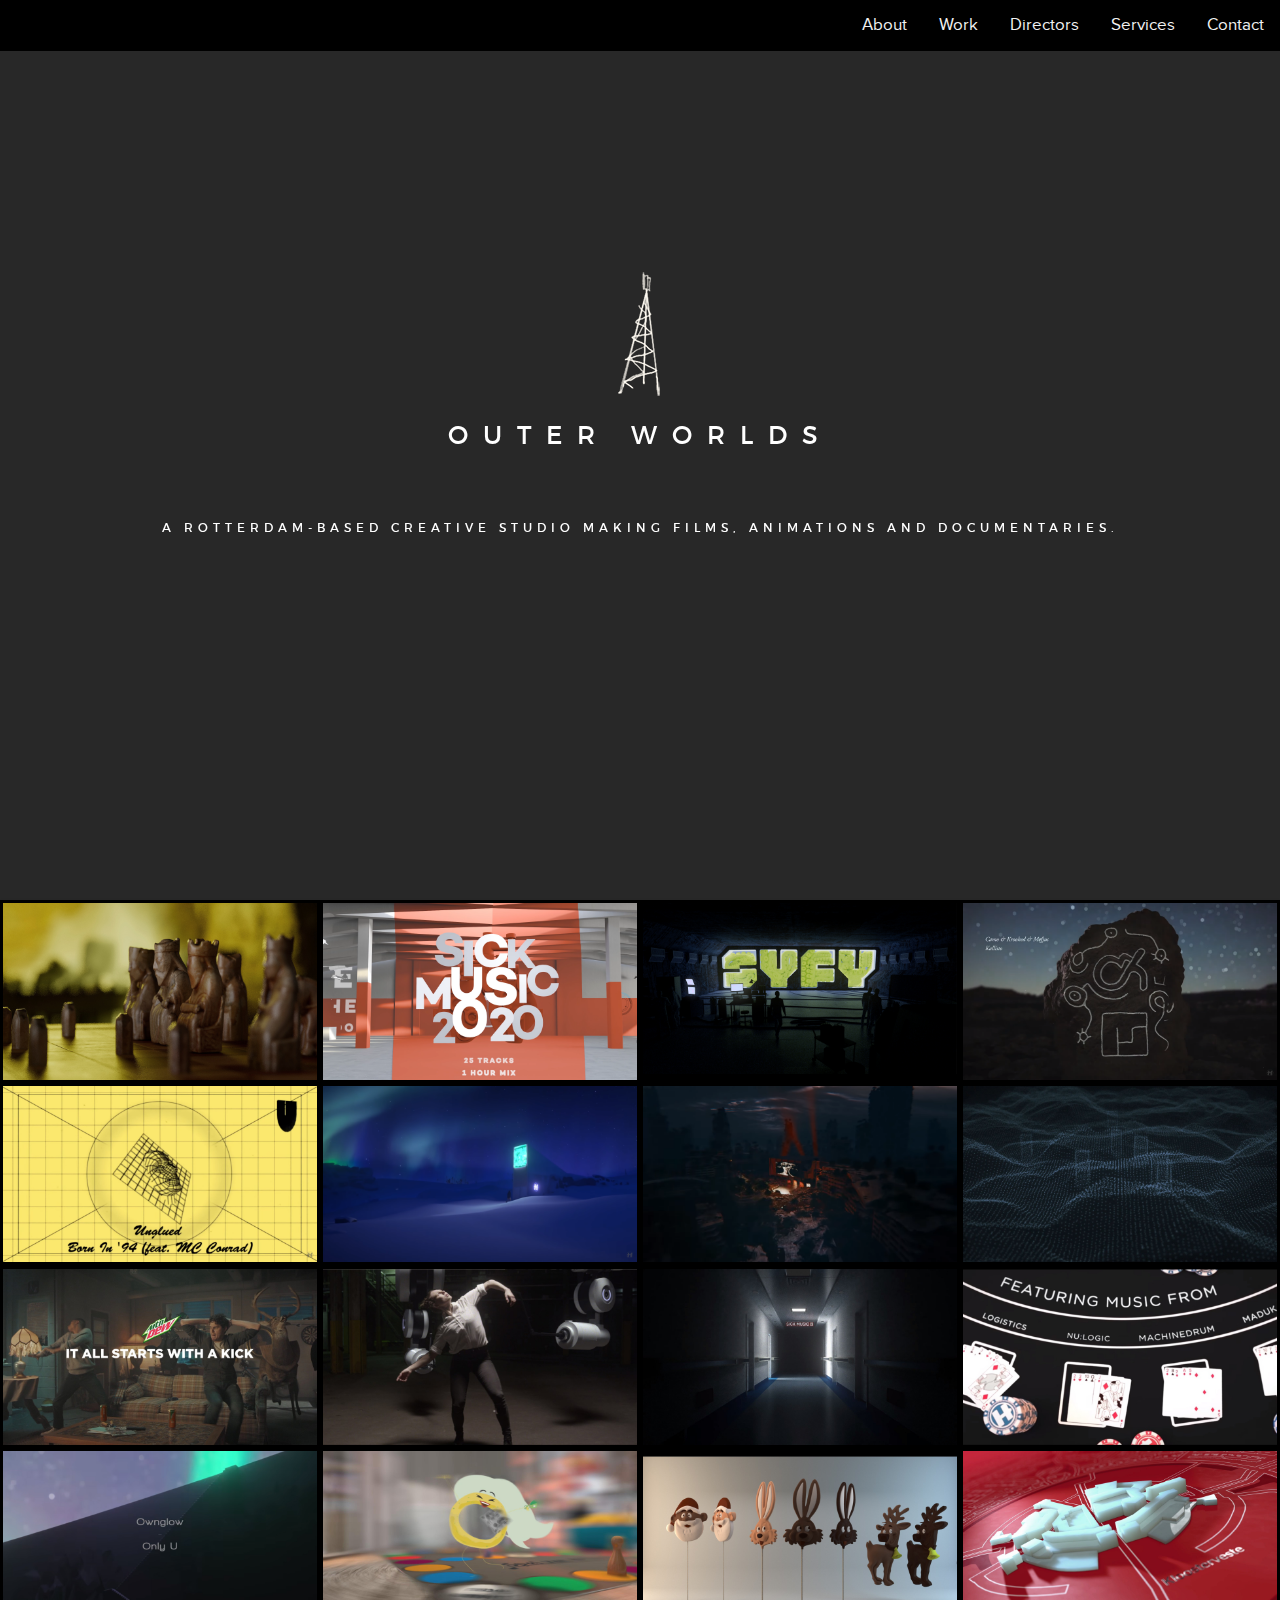
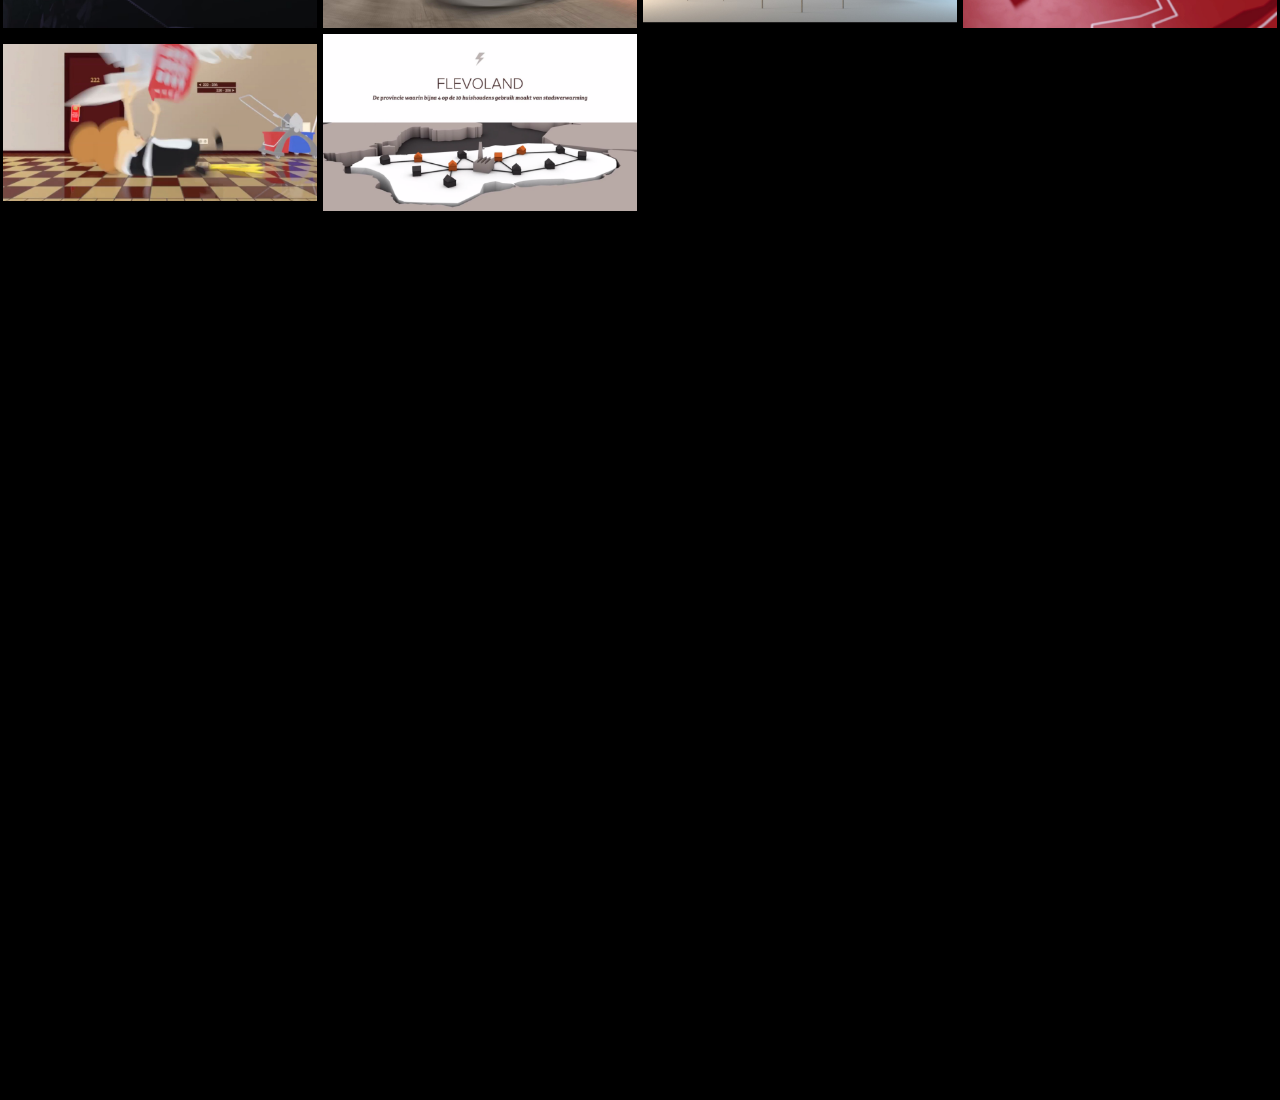
==== commit 7dae006f: "update" ====
--- a/index.html
+++ b/index.html
@@ -101,14 +101,11 @@
         </p>
                    -->
 
-v001
+
             
             
             <!-- ADD PROJECTS HERE -->
-        <div class="col span_1_of_4">
-                <ul class="photo-grid"><li><figure>
-            <a href="project/Template.html"><img src="project/img/reborn.jpg" alt="reborn">    <figcaption><p>Reborn<br>Carlo Pietramale</p></figcaption></figure></a></li></ul>
-            </div> 
+        
             <div class="col span_1_of_4">
                 <ul class="photo-grid"><li><figure>
             <a href="project/Reborn.html"><img src="project/img/reborn.jpg" alt="reborn">    <figcaption><p>Reborn<br>Carlo Pietramale</p></figcaption></figure></a></li></ul>
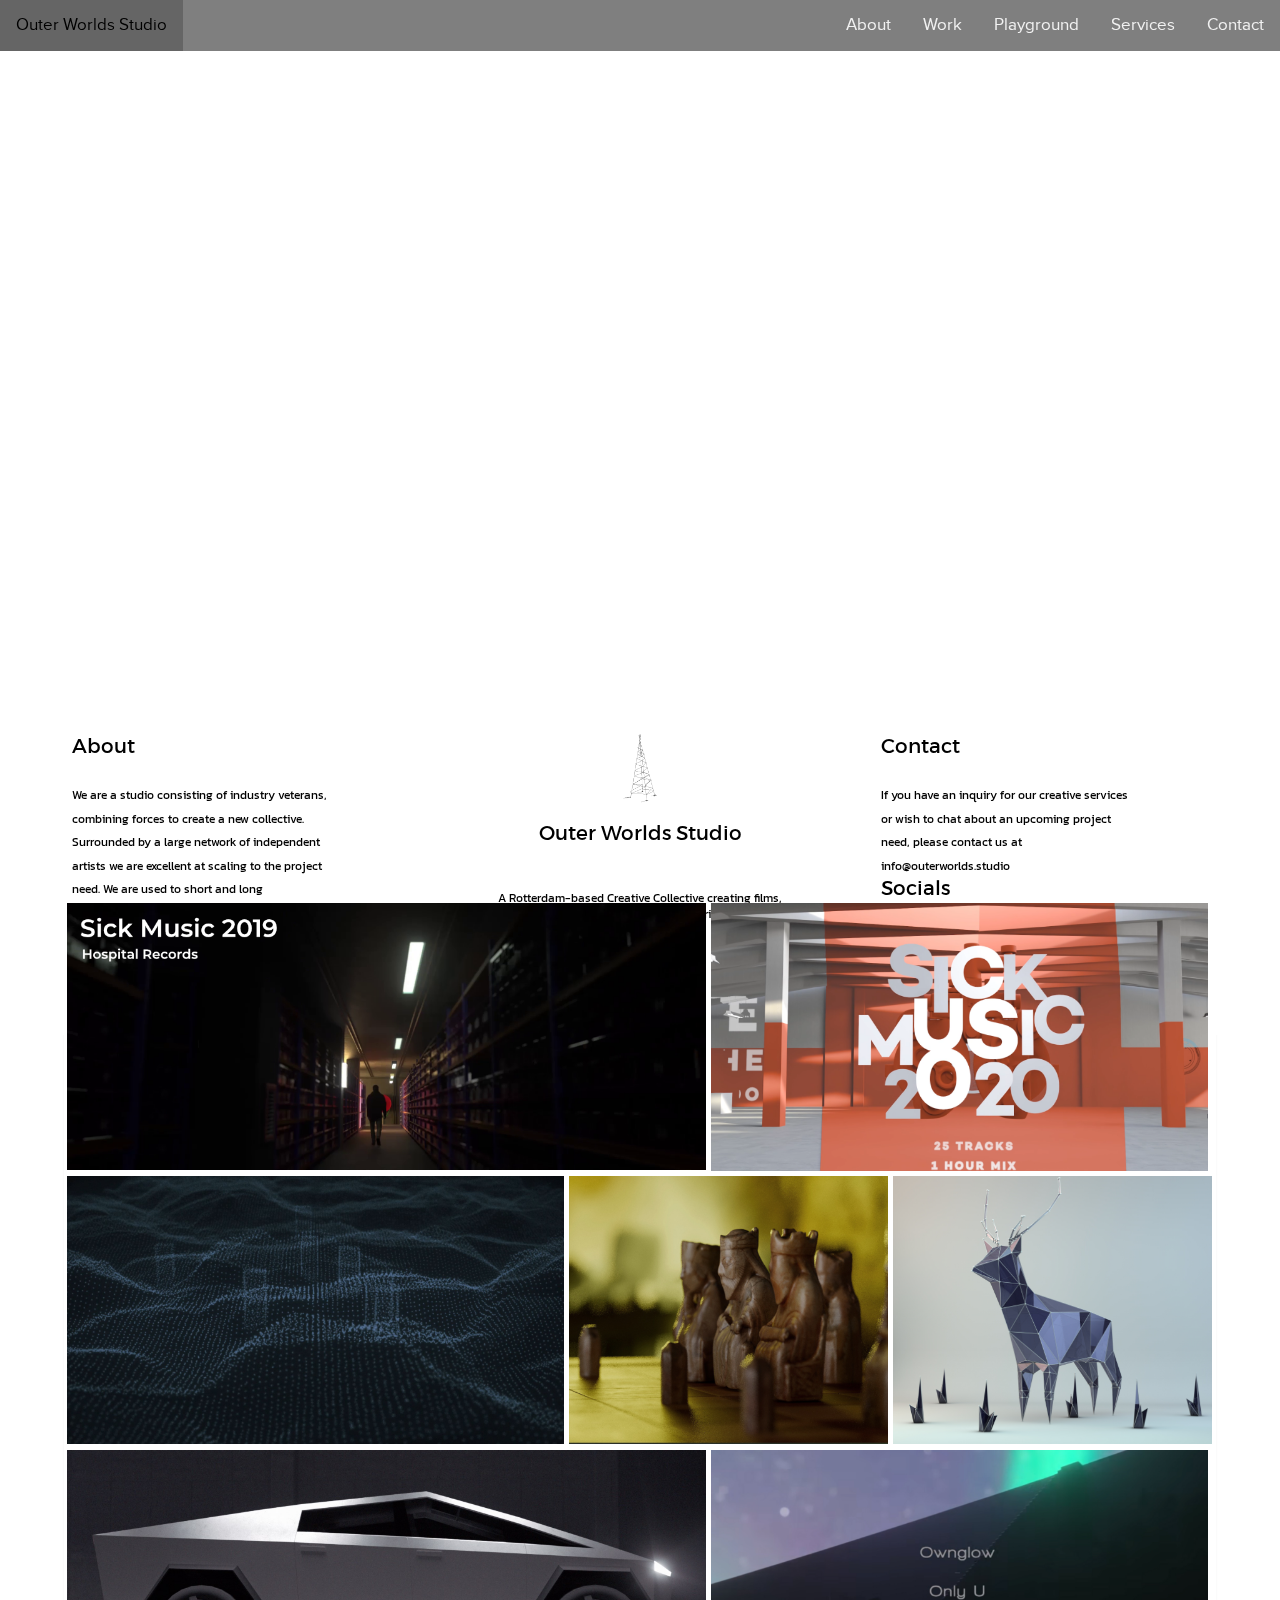
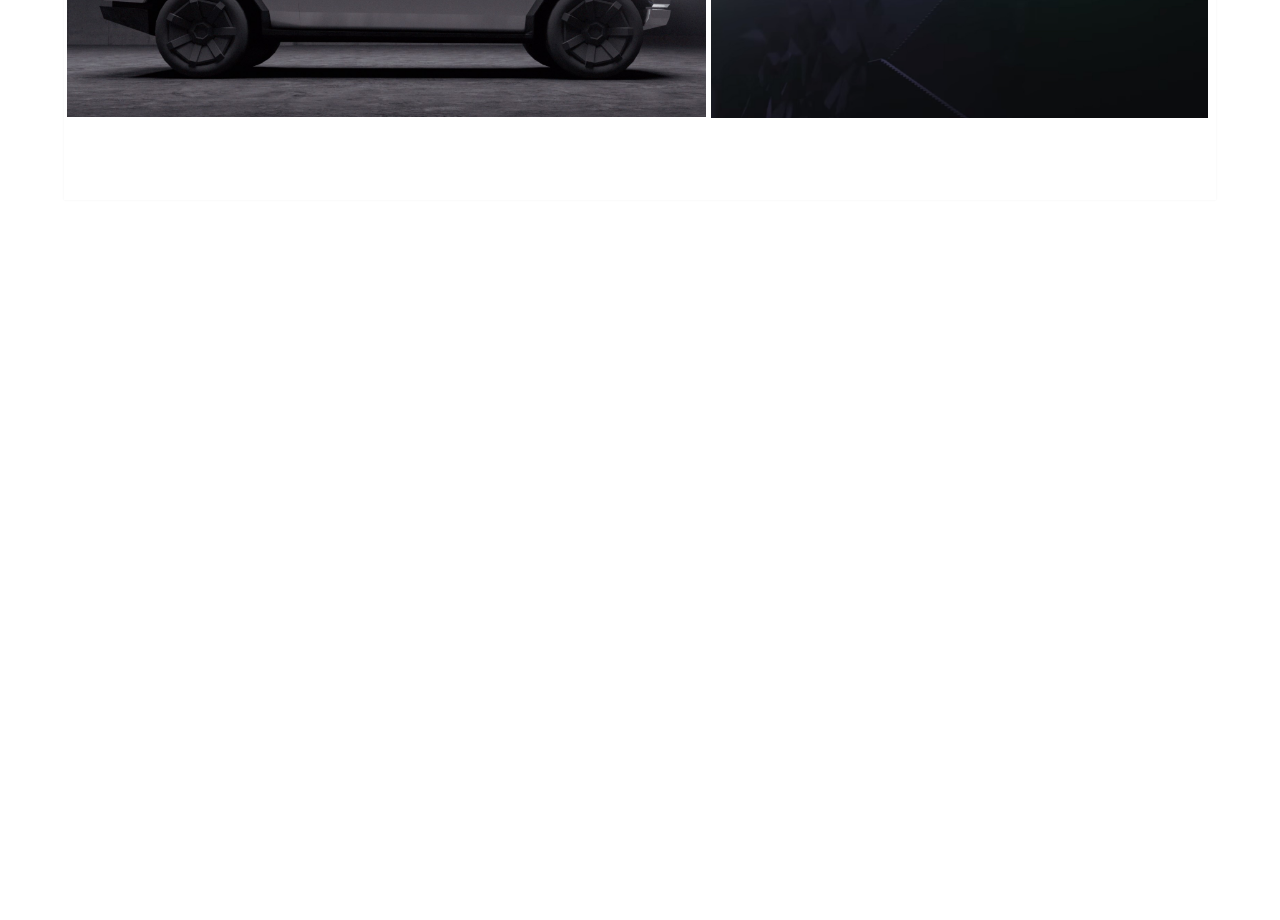
==== commit 98d68a7d: "update" ====
--- a/index.html
+++ b/index.html
@@ -34,27 +34,22 @@
         <title>Outer Worlds Studio</title>
         <meta name="description" content="Outer Worlds Studio">
         <link rel="stylesheet" href="main.css">
+        <link rel="preconnect" href="https://fonts.gstatic.com">
+<link href="https://fonts.googleapis.com/css2?family=Kanit:wght@200&display=swap" rel="stylesheet">
         
          <!--
         Google Analytics
         -->
         <script>
-  (function(i,s,o,g,r,a,m){i['GoogleAnalyticsObject']=r;i[r]=i[r]||function(){
-  (i[r].q=i[r].q||[]).push(arguments)},i[r].l=1*new Date();a=s.createElement(o),
-  m=s.getElementsByTagName(o)[0];a.async=1;a.src=g;m.parentNode.insertBefore(a,m)
-  })(window,document,'script','//www.google-analytics.com/analytics.js','ga');
-
-  ga('create', 'UA-64780541-1', 'auto');
-  ga('send', 'pageview');
-
+ 
 </script>
-        
+        <link rel="shortcut icon" href="/img/ow_white_circle_20.png" type="image/png">
     </head>
     <body>
         <!-- The video -->
      
 <video autoplay muted loop id="myVideo">
-  <source src="home2.mp4" type="video/mp4">
+  <source src="home_21_9.mp4" type="video/mp4">
 </video>
         
         
@@ -63,141 +58,125 @@
   <a class="active" href="#home">Outer Worlds Studio</a>
 </div> 
          <div class="topnav">
-  <a class="active" href="#home">Contact</a>
-  <a href="#news">Services</a>
-  <a href="#contact">Directors</a>
-               <a href="#work">Work</a>
+  <a class="active" href="#contact">Contact</a>
+  <a href="#services">Services</a>
+  <a href="#playground">Playground</a>
+<a href="#work">Work</a>
   <a href="#about">About</a>
 </div> 
 
         
         <div class = "homepage">
-           <div class = "homepagetext">
-               <img ALIGN ="center" src="img/ow_white_150.png">
-               <h2 ALIGN ="center">OUTER WORLDS</h2>
-               <BR><BR><BR>
-          
-        <h1 text-align ="center">A ROTTERDAM-BASED CREATIVE STUDIO MAKING FILMS, ANIMATIONS AND DOCUMENTARIES.</h1>
+            
+            
+            
+           <div class = "homepagereel">
+           
+               <h10>Watch the reel</h10>
+
+          
+        <h11><br>Click here to watch our latest reel</h11>
+            
+        
+            
+            
+            <BR>&nbsp;<BR>&nbsp;<BR>&nbsp;<BR>&nbsp;
+        
+     
+ </div> 
+            
+          <section id="about">  <section id="contact">  
+            
+            <div class = "homepagetext">
+               <img ALIGN ="center" src="img/ow_white_circle_100.png">
+               <h1 ALIGN ="center">Outer Worlds Studio</h1>
+               <BR><BR>
+          
+        <h2 text-align ="center">A Rotterdam-based Creative Collective creating films,<br> animations and documentaries.</h2><BR>&nbsp;<BR>&nbsp;<BR>&nbsp;<BR>&nbsp;
+        
      
  </div>
-        
-        
-     
+        <div class = "homepagecontact">
+           
+               <h8>Contact</h8><br>
+
+          
+        <h9><br>If you have an inquiry for our creative services or wish to chat about an upcoming project need, please contact us at info@outerworlds.studio</h9>
+            
+           <br><h8>Socials</h8><br> 
+            <br><h8>IG FB LI</h8><br> 
+            
+            
+            <BR>&nbsp;<BR>&nbsp;<BR>&nbsp;<BR>&nbsp;
+        
+     
+ </div>
+        
+     <div class = "homepageinfo">
+           
+               <h8>About</h8><br>
+
+          
+        <h9><br>We are a studio consisting of industry veterans, combining forces to create a new collective. Surrounded by a large network of independent artists we are excellent at scaling to the project need. We are used to short and long productions.</h9>
+            
+        
+            
+            
+            <BR>&nbsp;<BR>&nbsp;<BR>&nbsp;<BR>&nbsp;
+        
+     
+ </div>
         
         
          </div>
+                
    <section id="work">
-               
+             <div class = "homepagebg">  
                <div class = "homepagecontent">
         
-       <!--
-        
-        <h4>WELCOME
-        </h4>
-        <br>
-        
-        <p>
-                This is a showreel containing my work done in the last two years. 
-        </p>
-                   -->
-
-
-            
-            
-            <!-- ADD PROJECTS HERE -->
-        
-            <div class="col span_1_of_4">
-                <ul class="photo-grid"><li><figure>
-            <a href="project/Reborn.html"><img src="project/img/reborn.jpg" alt="reborn">    <figcaption><p>Reborn<br>Carlo Pietramale</p></figcaption></figure></a></li></ul>
-            </div> 
-            <div class="col span_1_of_4">
-            <ul class="photo-grid"><li><figure>
-            <a href="project/HR_SM2020.html"><img src="project/img/HR_SM2020/HR_SM2020.png" alt="SM2020">    <figcaption><p>Sick Music 2020<br>Carlo Pietramale</p></figcaption></figure></a></li></ul>
-            </div> 
-            
-                   <div class="col span_1_of_4">
-            <ul class="photo-grid"><li><figure>
-            <a href="project/SYFY.html"><img src="project/img/SYFYTZGZ/SYFYTZGZ.jpg" alt="SYFY">    <figcaption><p>SYFY - TZGZ innies and outies<br>Carlo Pietramale</p></figcaption></figure></a></li></ul>
-            </div> 
-                   
-                   
-            <div class="col span_1_of_4">
-                <ul class="photo-grid"><li><figure>
-            <a href="project/HR_CK.html"><img src="project/img/HR_CK/hr_ck01.png" alt="HR_CK">    <figcaption><p>Camo & Krooked - Kallisto<br>Carlo Pietramale</p></figcaption></figure></a></li></ul>
-            </div> 
-        
-         <div class="col span_1_of_4">
-                <ul class="photo-grid"><li><figure>
-            <a href="project/HR_UG.html"><img src="project/img/HR_UG/hr_ug01.png" alt="HR_UG">    <figcaption><p>Unglued & Phace - Malware<br>Carlo Pietramale</p></figcaption></figure></a></li></ul>
-            </div> 
-        
-
-        
-            <div class="col span_1_of_4">
-                <ul class="photo-grid"><li><figure>
-            <a href="project/HR_SM2019.html"><img src="project/img/SM2019/sm2019_h.png" alt="SM2019">    <figcaption><p>Sick Music 2019<br>Carlo Pietramale</p></figcaption></figure></a></li></ul>
-            </div> 
-
-            <div class="col span_1_of_4">
-                <ul class="photo-grid"><li><figure>
-            <a href="project/Chainsmokers.html"><img src="project/img/Chainsmokers/Chainsmokers_02.png" alt="Chainsmokers">    <figcaption><p>Chainsmokers<br>Carlo Pietramale</p></figcaption></figure></a></li></ul>
-            </div> 
-            <div class="col span_1_of_4">
-                <ul class="photo-grid"><li><figure>
-            <a href="project/UD_Flashforward.html"><img src="project/img/UD_Flashforward/UD_Flashforward.jpg" alt="Urbandawn">    <figcaption><p>Urbandawn - Flashforward<br>Carlo Pietramale</p></figcaption></figure></a></li></ul>
-            </div> 
-        
-            <div class="col span_1_of_4">
-                <ul class="photo-grid"><li><figure>
-            <a href="project/MountainDew.html"><img src="project/img/Mountaindew/md01.jpg" alt="Mountain Dew">    <figcaption><p>Mountain Dew<br>Carlo Pietramale</p></figcaption></figure></a></li></ul>
-            </div> 
-
-            <div class="col span_1_of_4">
-                <ul class="photo-grid"><li><figure>
-            <a href="project/REACH.html"><img src="project/img/REACH/RE_05.jpg" alt="REACH">    <figcaption><p>REACH<br>Carlo Pietramale</p></figcaption></figure></a></li></ul>
-            </div> 
-
-            <div class="col span_1_of_4">
-                <ul class="photo-grid"><li><figure>
-            <a href="project/HR_SM3.html"><img src="project/img/HR_SM2018/SM_01.jpg" alt="SM2018">    <figcaption><p>SICK MUSIC 2018<br>Carlo Pietramale</p></figcaption></figure></a></li></ul>
-            </div> 
-
-            <div class="col span_1_of_4">
-                <ul class="photo-grid"><li><figure>
-            <a href="project/HR_WA21.html"><img src="project/img/HR_WA21/WA21_02.jpg" alt="WA21">    <figcaption><p>WE ARE 21<br>Carlo Pietramale</p></figcaption></figure></a></li></ul>
-            </div> 
-            
-
-            <div class="col span_1_of_4">
-                <ul class="photo-grid"><li><figure>
-            <a href="project/Ownglow.html"><img src="project/img/Ownglow/OG_01.jpg" alt="Ownglow">    <figcaption><p>OWNGLOW<br>Carlo Pietramale</p></figcaption></figure></a></li></ul>
+       
+
+<div class="col span_21_9">
+                <ul class="photo-grid"><li><figure>
+            <a href="project/Reborn.html"><img src="project/img/_Home/21_9/HR_SM2019_text2.png" alt="reborn">    <figcaption><p>Reborn<br>Carlo Pietramale</p></figcaption></figure></a></li></ul>
+            </div> 
+                   
+                   
+                   <div class="col span_16_9">
+                <ul class="photo-grid"><li><figure>
+            <a href="project/Reborn.html"><img src="project/img/_Home/16_9/HR_SM2020.png" alt="reborn">    <figcaption><p>Reborn<br>Carlo Pietramale</p></figcaption></figure></a></li></ul>
+            </div> 
+                 <div class="col span_16_9">  
+              <ul class="photo-grid"><li><figure>
+            <a href="project/Reborn.html"><img src="project/img/_Home/16_9/UD_Flashforward.png" alt="reborn">    <figcaption><p>Reborn<br>Carlo Pietramale</p></figcaption></figure></a></li></ul>
+            </div>      
+                   <div class="col span_1_1">
+                <ul class="photo-grid"><li><figure>
+            <a href="project/Reborn.html"><img src="project/img/_Home/1_1/reborn.png" alt="reborn">    <figcaption><p>Reborn<br>Carlo Pietramale</p></figcaption></figure></a></li></ul>
+            </div>      
+                   <div class="col span_1_1">
+                   <ul class="photo-grid"><li><figure>
+            <a href="project/Reborn.html"><img src="project/img/_Home/1_1/deer.png" alt="reborn">    <figcaption><p>Reborn<br>Carlo Pietramale</p></figcaption></figure></a></li></ul>
+            </div>     
+                   
+            
+                   <div class="col span_21_9">
+                <ul class="photo-grid"><li><figure>
+            <a href="project/Reborn.html"><img src="project/img/_Home/21_9/Cyberskins01.png" alt="reborn">    <figcaption><p>Reborn<br>Carlo Pietramale</p></figcaption></figure></a></li></ul>
+            </div> 
+                   
+                   
+                   <div class="col span_16_9">
+                <ul class="photo-grid"><li><figure>
+            <a href="project/Reborn.html"><img src="project/img/_Home/16_9/OG_OU.png" alt="reborn">    <figcaption><p>Reborn<br>Carlo Pietramale</p></figcaption></figure></a></li></ul>
             </div> 
       
-            <div class="col span_1_of_4">
-                <ul class="photo-grid"><li><figure>
-            <a href="project/Smiths.html"><img src="project/img/Smiths.jpg" alt="/Smiths"></a>   <figcaption><p>SMITHS - GEZELLIGE TIJDEN<br>Carlo Pietramale</p></figcaption></figure></a></li></ul>
-            </div>
-
-            <div class="col span_1_of_4">
-                <ul class="photo-grid"><li><figure>
-            <a href="project/Chocolate.html"><img src="project/img/chocolate_1920x1080.jpg" alt="Chocolate"></a>    <figcaption><p>CHOCOLATE<br>Carlo Pietramale</p></figcaption></figure></a></li></ul>
-            </div> 
-
-            <div class="col span_1_of_4">
-                <ul class="photo-grid"><li><figure>
-            <a href="project/NRW.html"><img src="project/img/Kloosterveste.jpg" alt="NRW"></a>    <figcaption><p>NRW<br>Carlo Pietramale</p></figcaption></figure></a></li></ul>
-            </div>    
-
-            <div class="col span_1_of_4">
-                <ul class="photo-grid"><li><figure>
-            <a href="project/SVH.html"><img src="project/img/SVH.jpg" alt="SVH"></a>    <figcaption><p>SVH</p></figcaption></figure></a></li></ul>
-            </div>   
-
-<div class="col span_1_of_4">
-                <ul class="photo-grid"><li><figure>
-            <a href="project/Bridgis.html"><img src="project/img/Bridgis.png" alt="Bridgis"></a>    <figcaption><p>Bridgis</p></figcaption></figure></a></li></ul>
-            </div> 
-
+                   
+                   
+                   
+                   
+  
+        
 </section>
             
        
@@ -207,7 +186,7 @@
             
             
             
-        </div>
+        </div></div> 
         <div class = "footer">
           
             </div>
--- a/main.css
+++ b/main.css
@@ -73,7 +73,7 @@
 }
 
 .toplogo a:hover {
-  background: rgba(0, 0, 0, 0.5);
+  background: rgba(0, 0, 0, 0.2);
   color: black;
     
 }
@@ -88,7 +88,7 @@
     background: (0,0,0,0.5);
         z-index: 101;
     width:100%;
-    background-color:black;
+    background-color: rgba(0, 0, 0, 0.5);
 
 }
 
@@ -101,7 +101,7 @@
   text-decoration: none;
   font-size: 17px;
     
-  background-color: rgba(0, 0, 0, 0.5);
+  
 }
 
 .topnav a:hover {
@@ -114,9 +114,10 @@
 #myVideo {
   position: fixed;
   right: 0;
-  bottom: 0;
+  bottom: 1;
+
   min-width: 100%;
-  min-height: 100%;
+
     z-index: -1;
 }
 
@@ -130,7 +131,7 @@
     font-family: "Proxima-Nova", Helvetica, montserratregular, sans-serif;
     font-size: 15px;
     line-height: 1.5em;
-    color: #FFFFFF;
+    color: #000000;
 
     box-shadow: 0 0 2px rgba(0, 0, 0, 0.06);
 
@@ -143,49 +144,91 @@
     Width: 100%;
     box-shadow: 0 0 2px rgba(0, 0, 0, 0.06);
     }
-
-.homepagecontent {
-    background: 1,1,1,1;
+.homebttext {
+    background: 0,0,0,0;
+    margin: auto;
     Height: 200vh;
     Width: 100%;
     box-shadow: 0 0 2px rgba(0, 0, 0, 0.06);
-    background-color: #000;
-    }
+    background-color: #FFFF;
+    }
+.homepagebg {
+    background: 0,0,0,0;
+    margin: auto;
+    Height: 180vh;
+    Width: 100%;
+    box-shadow: 0 0 2px rgba(0, 0, 0, 0.06);
+    background-color: #FFFF;
+    }
+.homepagecontent {
+    background: 1,1,1,1;
+    margin: auto;
+    Height: 100vh;
+    Width: 90%;
+    box-shadow: 0 0 2px rgba(0, 0, 0, 0.06);
+    background-color: #FFFF;
+    }
+
 .homepagetext{
-    
+    background-color: #FFFF;
 position: absolute;
-top: 30%;
+top: 80%;
 Width: 100%;
 }
+.homepagecontact{
+margin: 1em;
+background-color: #FFFF;
+position: absolute;
+top: 80%;
+    right:10%;
+Width: 20%;
+}
+.homepageinfo{
+margin-top: 1em;
+    margin-left: 0.5em;
+background-color: #FFFF;
+position: absolute;
+top: 80%;
+    left:5%;
+Width: 20%;
+}
+.homepagereel{
+margin: 0.5em;
+
+position: absolute;
+top: 70%;
+    left:5%;
+Width: 20%;
+}
 
 .homepagesubtext{
-    
-          position: absolute;
-  top: 30%;
+    position: absolute;
+    top: 30%;
     Width: 50%;
     align-self: center;
-}
+    }
 
 /*  SECTIONS  */
 .section {
 	clear: none;
 	padding: 0px;
 	margin: 0%;
-}
+    }
 
 /*  COLUMN SETUP  */
 .col {
 	display: block;
 	float:left;
 	margin: 0.25% 0.25% 0.25% 0.25%;
-
-}
+    }
 
 .colcontact {
 	display: block;
 	float:left;
 	margin: 0.25% 0.25% 0.25% 0%;
-}
+    }
+
+
 .col:first-child { margin-left: 0.25%; }
 
 /*  GROUPING  */
@@ -193,6 +236,37 @@
 .group:after { content:""; display:table; }
 .group:after { clear:both;}
 .group { zoom:1; /* For IE 6/7 */ }
+
+
+
+
+
+
+/*  photogrid 2.0  */
+
+.span_21_9 {
+	width: 55.44%;
+}
+
+.span_16_9 {
+	width: 43.12%;
+}
+
+.span_1_1 {
+	width: 27.63%;
+}
+
+
+
+
+
+
+
+
+
+
+
+
 /*  GRID OF FOUR  */
 .span_4_of_4 {
 	width: 100%;
@@ -233,7 +307,7 @@
 
 
 html {
-    background-color: #282828;
+    background-color: #FFFFF;
     -webkit-font-smoothing: antialiased;
     height:100%
 }
@@ -243,42 +317,84 @@
     color: #FFFFFF;
     font-weight: normal;
     line-height: 1.3em;
-    
-}
+}
+
+
 
 h1 {
-    letter-spacing: 5px;
-    font-size: 12px;
+    margin-top: 0em;
+    font-size: 20px;
+
     font-family: "montserratregular";
     text-align: center;
+    color: #000000;
 }
 
 h2 {
-    margin-top: 0em;
-    font-size: 25px;
-    letter-spacing: 15px;
-    font-family: "montserratregular";
+
+    font-size: 12px;
+    font-family: "Kanit";
     text-align: center;
+    color: #000000;
 }
 
 h3 {
     margin-top: 0em;
     font-size: 12px;
-    font-family: "Proxima-Nova";
+    font-family: "montserratregular";
     letter-spacing: 1px;
     
 }
 
 h4 {
     font-size: 26px;
-    font-family: "Proxima-Nova";
+    font-family: "montserratregular";
     line-height: 1;
 }
 
 h5 {
     font-size: 280%;
-    font-family: "Proxima-Nova";
+    font-family: "montserratregular";
     line-height: 1;
+}
+h7 {
+    margin-top: 0em;
+    font-size: 20px;
+    letter-spacing: 5px;
+    font-family: "montserratregular";
+    text-align: center;
+}
+h8 {
+    margin-top: 0em;
+    font-size: 20px;
+
+    font-family: "montserratregular";
+    text-align: right;
+    color: #000000;
+}
+
+h9 {
+
+    font-size: 12px;
+    font-family: "Kanit";
+    text-align: right;
+    color: #000000;
+}
+h10 {
+
+    margin-top: 0em;
+    font-size: 30px;
+
+    font-family: "montserratregular";
+    text-align: right;
+    color: #FFFFFF;
+}
+h11{
+
+    font-size: 12px;
+    font-family: "Kanit";
+    text-align: right;
+    color: #FFFFFF;
 }
 contactmargin {
     margin-left: 2cm;
@@ -431,6 +547,9 @@
     font-style: normal;
 
 }
+
+
+
 
 
 
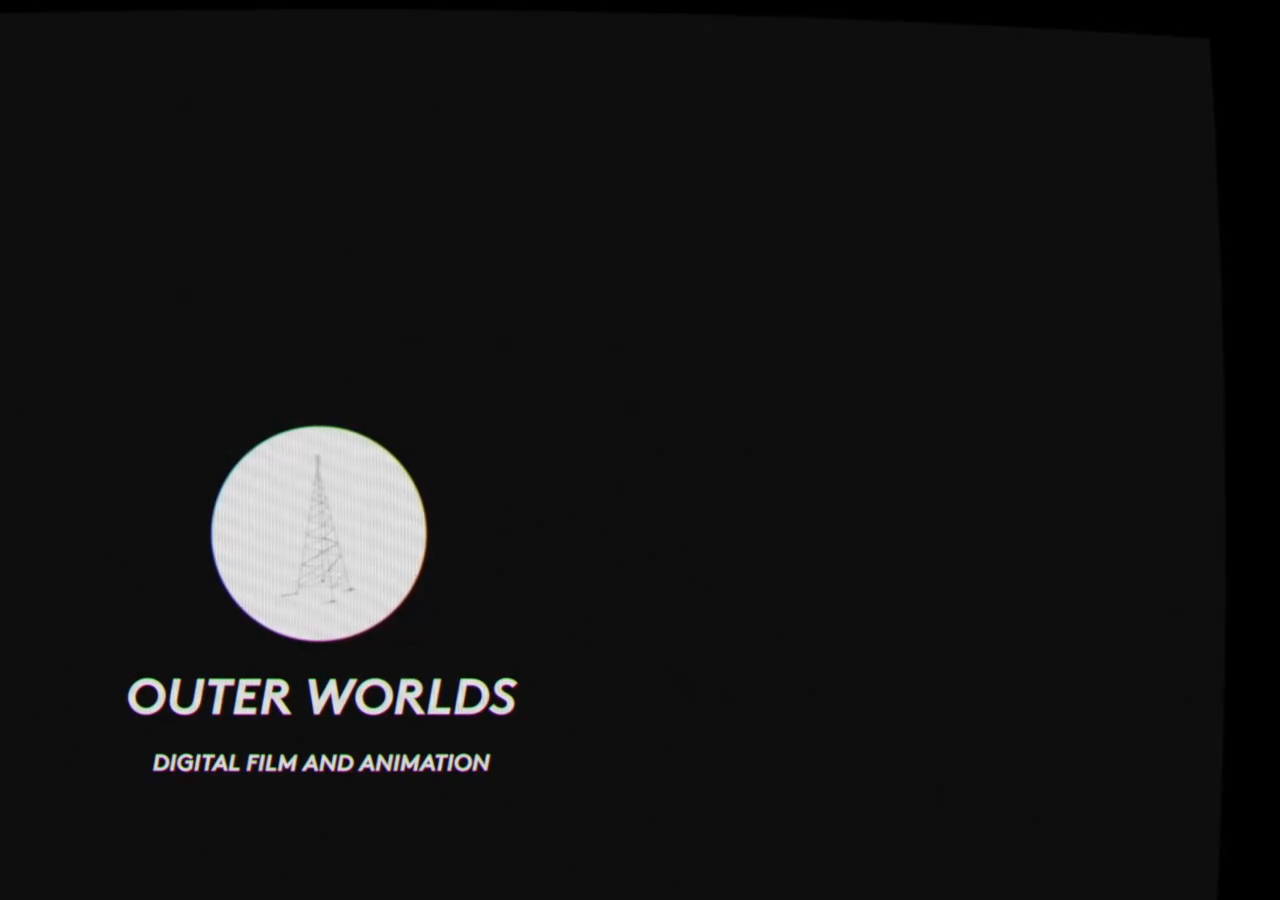
==== commit faa9b15f: "update" ====
--- a/index.html
+++ b/index.html
@@ -49,171 +49,9 @@
         <!-- The video -->
      
 <video autoplay muted loop id="myVideo">
-  <source src="home_21_9.mp4" type="video/mp4">
+  <source src="00086400.mp4" type="video/mp4">
 </video>
         
         
         
-        <div class="toplogo">
-  <a class="active" href="#home">Outer Worlds Studio</a>
-</div> 
-         <div class="topnav">
-  <a class="active" href="#contact">Contact</a>
-  <a href="#services">Services</a>
-  <a href="#playground">Playground</a>
-<a href="#work">Work</a>
-  <a href="#about">About</a>
-</div> 
-
-        
-        <div class = "homepage">
-            
-            
-            
-           <div class = "homepagereel">
-           
-               <h10>Watch the reel</h10>
-
-          
-        <h11><br>Click here to watch our latest reel</h11>
-            
-        
-            
-            
-            <BR>&nbsp;<BR>&nbsp;<BR>&nbsp;<BR>&nbsp;
-        
-     
- </div> 
-            
-          <section id="about">  <section id="contact">  
-            
-            <div class = "homepagetext">
-               <img ALIGN ="center" src="img/ow_white_circle_100.png">
-               <h1 ALIGN ="center">Outer Worlds Studio</h1>
-               <BR><BR>
-          
-        <h2 text-align ="center">A Rotterdam-based Creative Collective creating films,<br> animations and documentaries.</h2><BR>&nbsp;<BR>&nbsp;<BR>&nbsp;<BR>&nbsp;
-        
-     
- </div>
-        <div class = "homepagecontact">
-           
-               <h8>Contact</h8><br>
-
-          
-        <h9><br>If you have an inquiry for our creative services or wish to chat about an upcoming project need, please contact us at info@outerworlds.studio</h9>
-            
-           <br><h8>Socials</h8><br> 
-            <br><h8>IG FB LI</h8><br> 
-            
-            
-            <BR>&nbsp;<BR>&nbsp;<BR>&nbsp;<BR>&nbsp;
-        
-     
- </div>
-        
-     <div class = "homepageinfo">
-           
-               <h8>About</h8><br>
-
-          
-        <h9><br>We are a studio consisting of industry veterans, combining forces to create a new collective. Surrounded by a large network of independent artists we are excellent at scaling to the project need. We are used to short and long productions.</h9>
-            
-        
-            
-            
-            <BR>&nbsp;<BR>&nbsp;<BR>&nbsp;<BR>&nbsp;
-        
-     
- </div>
-        
-        
-         </div>
-                
-   <section id="work">
-             <div class = "homepagebg">  
-               <div class = "homepagecontent">
-        
-       
-
-<div class="col span_21_9">
-                <ul class="photo-grid"><li><figure>
-            <a href="project/Reborn.html"><img src="project/img/_Home/21_9/HR_SM2019_text2.png" alt="reborn">    <figcaption><p>Reborn<br>Carlo Pietramale</p></figcaption></figure></a></li></ul>
-            </div> 
-                   
-                   
-                   <div class="col span_16_9">
-                <ul class="photo-grid"><li><figure>
-            <a href="project/Reborn.html"><img src="project/img/_Home/16_9/HR_SM2020.png" alt="reborn">    <figcaption><p>Reborn<br>Carlo Pietramale</p></figcaption></figure></a></li></ul>
-            </div> 
-                 <div class="col span_16_9">  
-              <ul class="photo-grid"><li><figure>
-            <a href="project/Reborn.html"><img src="project/img/_Home/16_9/UD_Flashforward.png" alt="reborn">    <figcaption><p>Reborn<br>Carlo Pietramale</p></figcaption></figure></a></li></ul>
-            </div>      
-                   <div class="col span_1_1">
-                <ul class="photo-grid"><li><figure>
-            <a href="project/Reborn.html"><img src="project/img/_Home/1_1/reborn.png" alt="reborn">    <figcaption><p>Reborn<br>Carlo Pietramale</p></figcaption></figure></a></li></ul>
-            </div>      
-                   <div class="col span_1_1">
-                   <ul class="photo-grid"><li><figure>
-            <a href="project/Reborn.html"><img src="project/img/_Home/1_1/deer.png" alt="reborn">    <figcaption><p>Reborn<br>Carlo Pietramale</p></figcaption></figure></a></li></ul>
-            </div>     
-                   
-            
-                   <div class="col span_21_9">
-                <ul class="photo-grid"><li><figure>
-            <a href="project/Reborn.html"><img src="project/img/_Home/21_9/Cyberskins01.png" alt="reborn">    <figcaption><p>Reborn<br>Carlo Pietramale</p></figcaption></figure></a></li></ul>
-            </div> 
-                   
-                   
-                   <div class="col span_16_9">
-                <ul class="photo-grid"><li><figure>
-            <a href="project/Reborn.html"><img src="project/img/_Home/16_9/OG_OU.png" alt="reborn">    <figcaption><p>Reborn<br>Carlo Pietramale</p></figcaption></figure></a></li></ul>
-            </div> 
-      
-                   
-                   
-                   
-                   
-  
-        
-</section>
-            
-       
-            
-            
-            
-            
-            
-            
-        </div></div> 
-        <div class = "footer">
-          
-            </div>
-     
-
-        </div>
-    </body>
-</html>
-<!--
-
-    [[[[[[[[[[[[[[[      ]]]]]]]]]]]]]]]
-    [::::::::::::::      ::::::::::::::]
-    [::::::::::::::      ::::::::::::::]
-    [::::::[[[[[[[:      :]]]]]]]::::::]
-    [:::::[                      ]:::::]
-    [:::::[                      ]:::::]
-    [:::::[                      ]:::::]
-    [:::::[                      ]:::::]
-    [:::::[     CODE THE WEB     ]:::::]
-    [:::::[  http://brackets.io  ]:::::]
-    [:::::[                      ]:::::]
-    [:::::[                      ]:::::]
-    [:::::[                      ]:::::]
-    [:::::[                      ]:::::]
-    [::::::[[[[[[[:      :]]]]]]]::::::]
-    [::::::::::::::      ::::::::::::::]
-    [::::::::::::::      ::::::::::::::]
-    [[[[[[[[[[[[[[[      ]]]]]]]]]]]]]]]
-
--->
+     